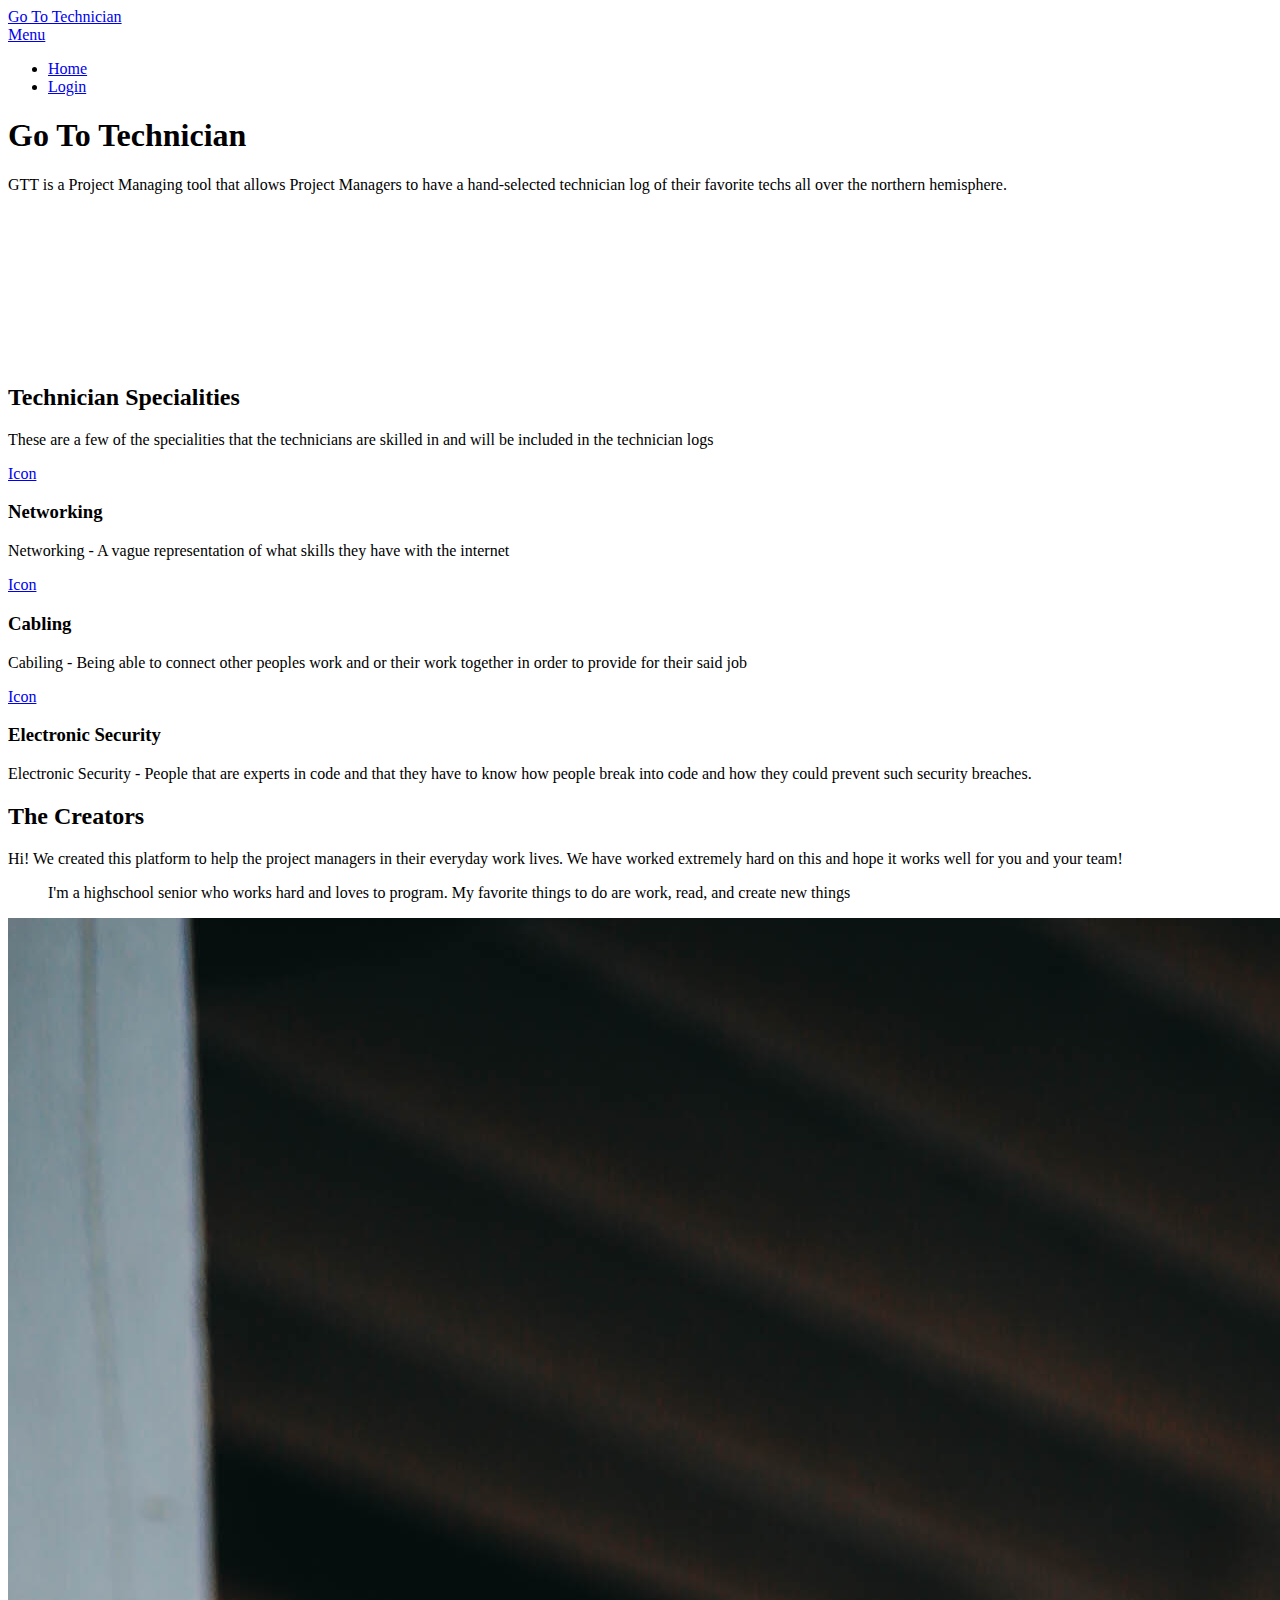
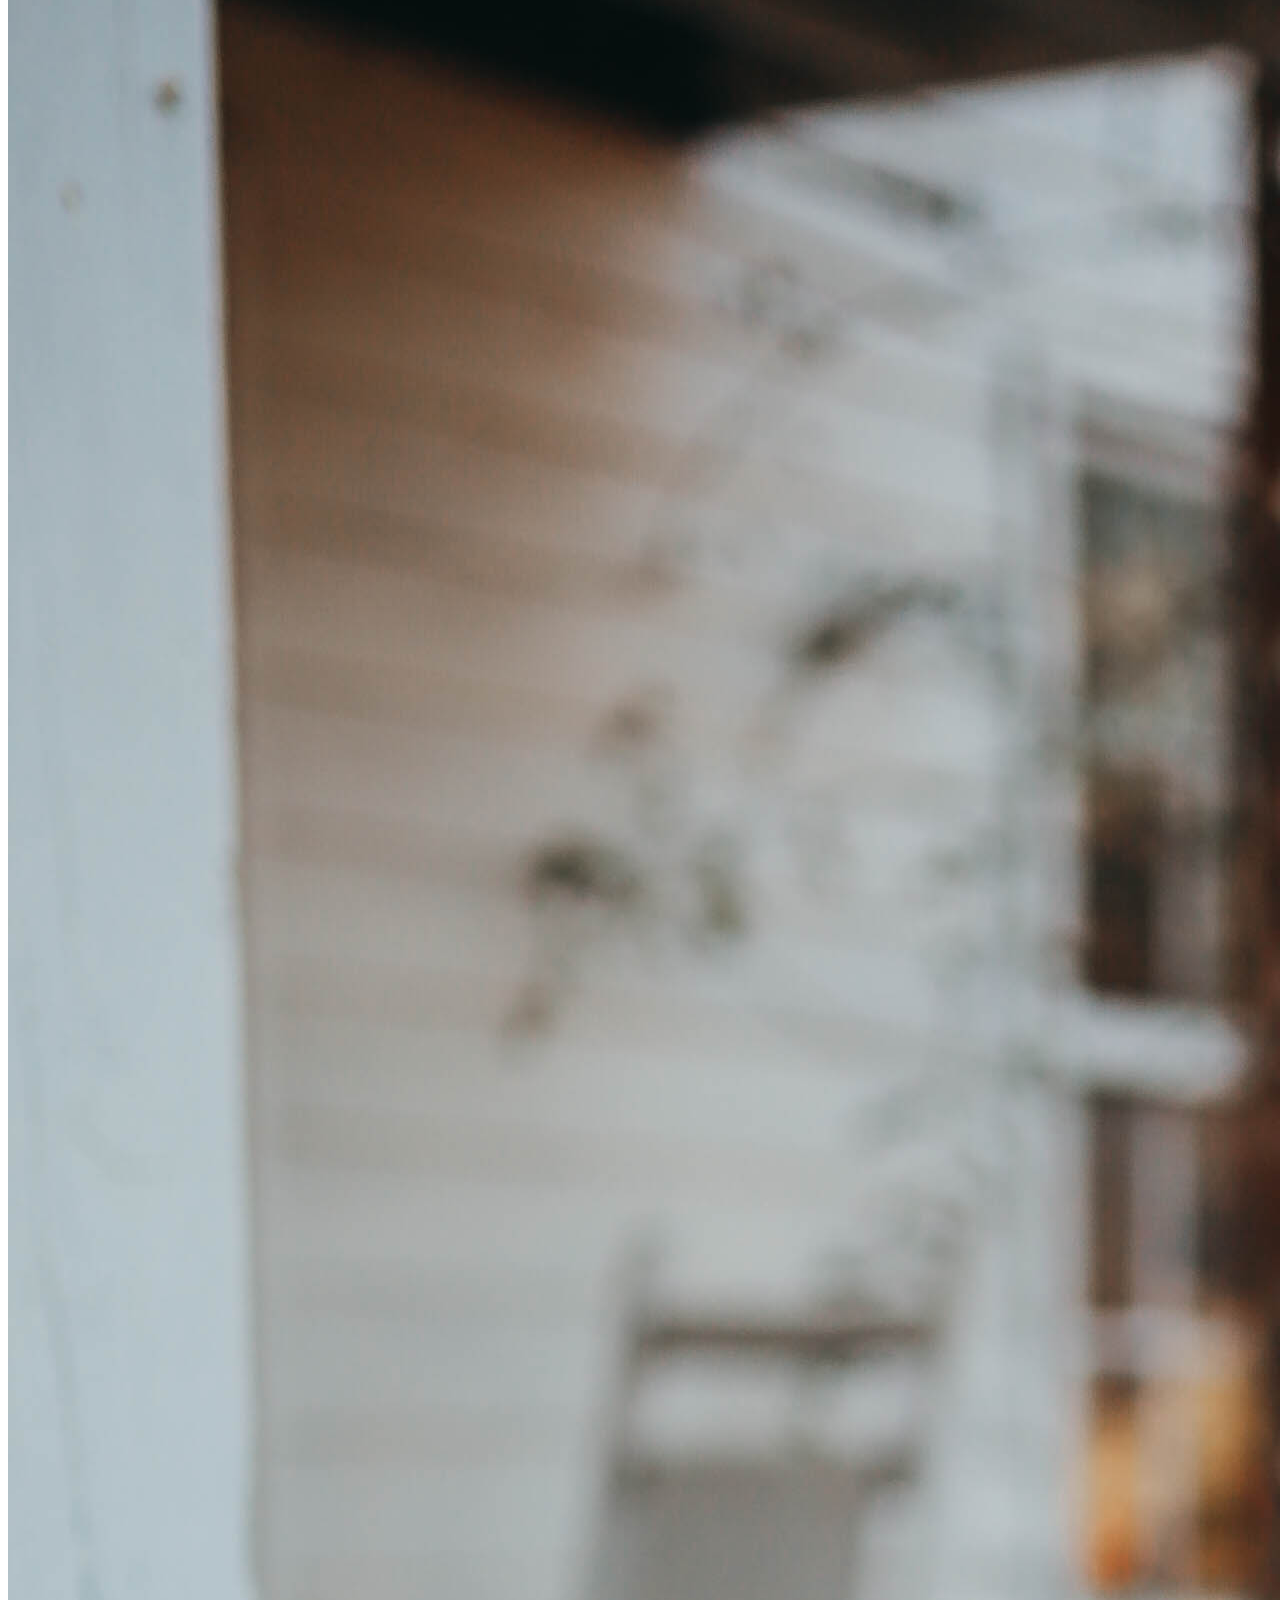
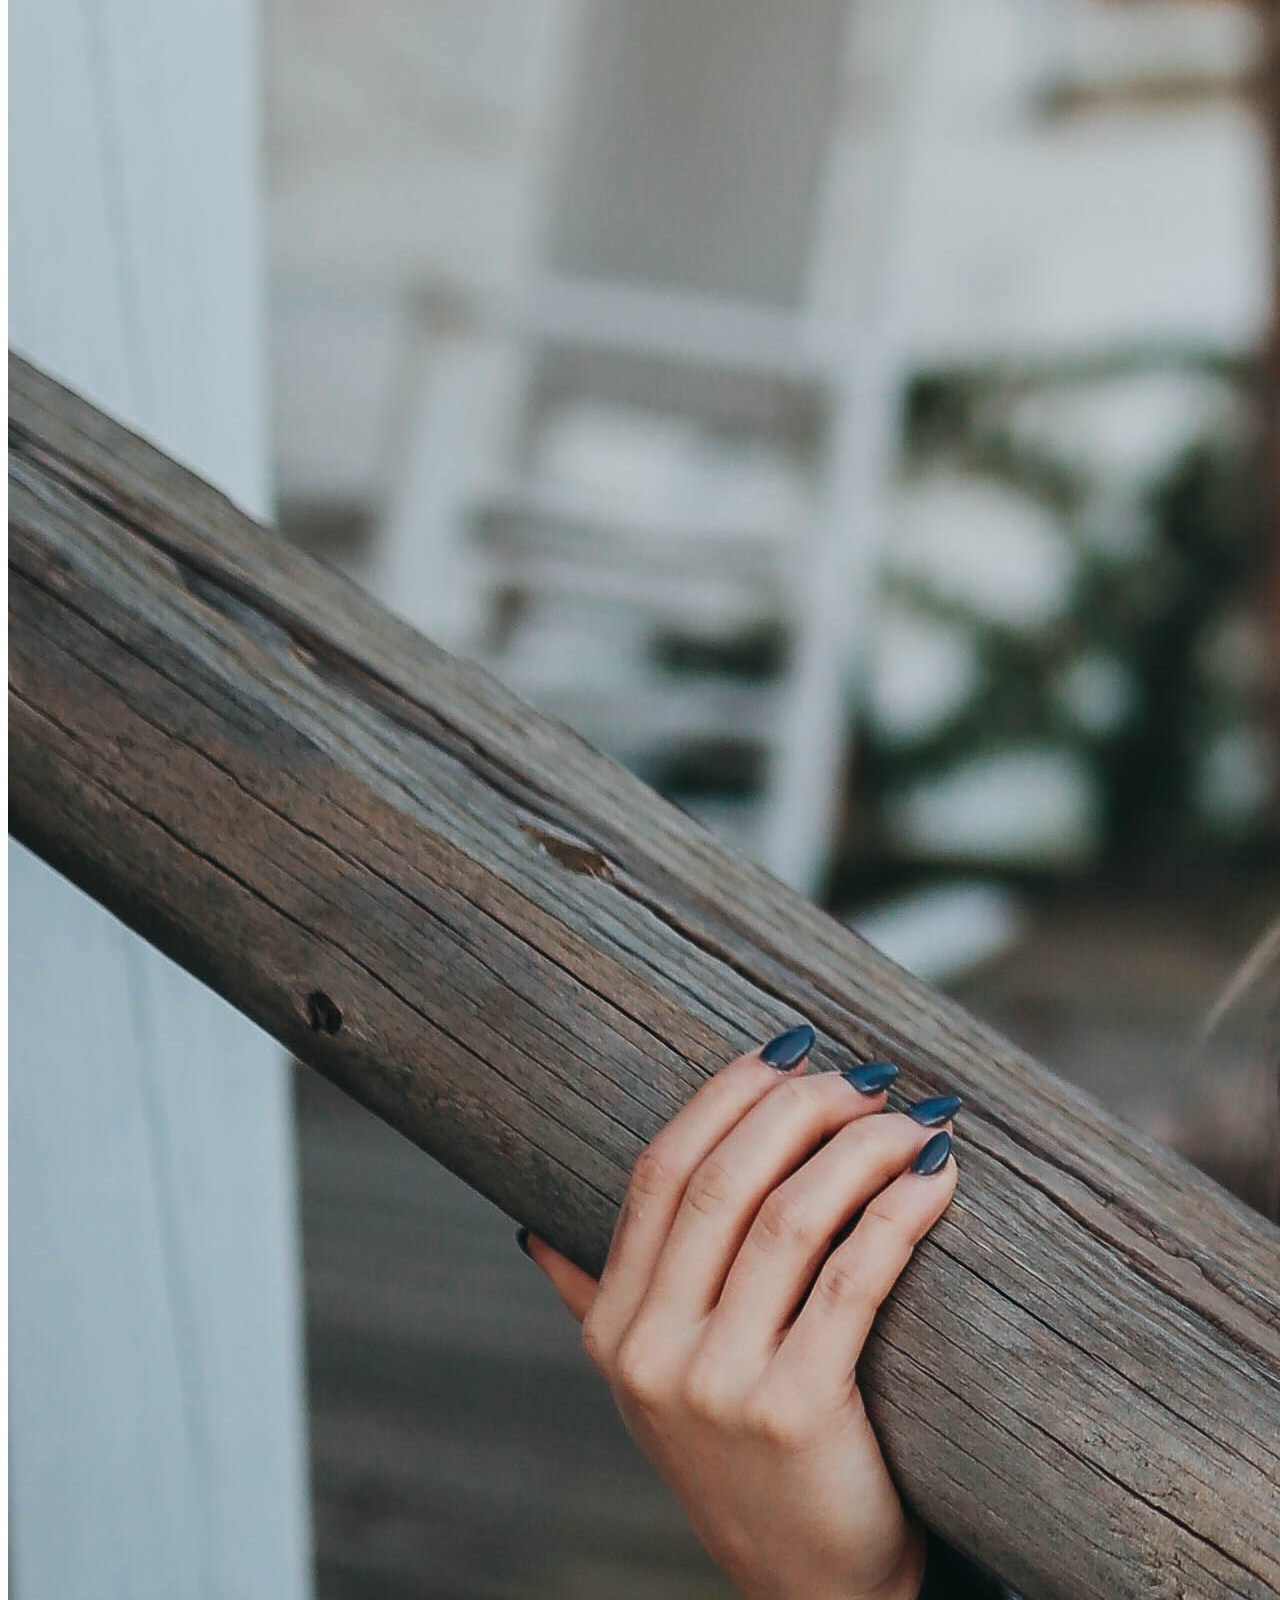
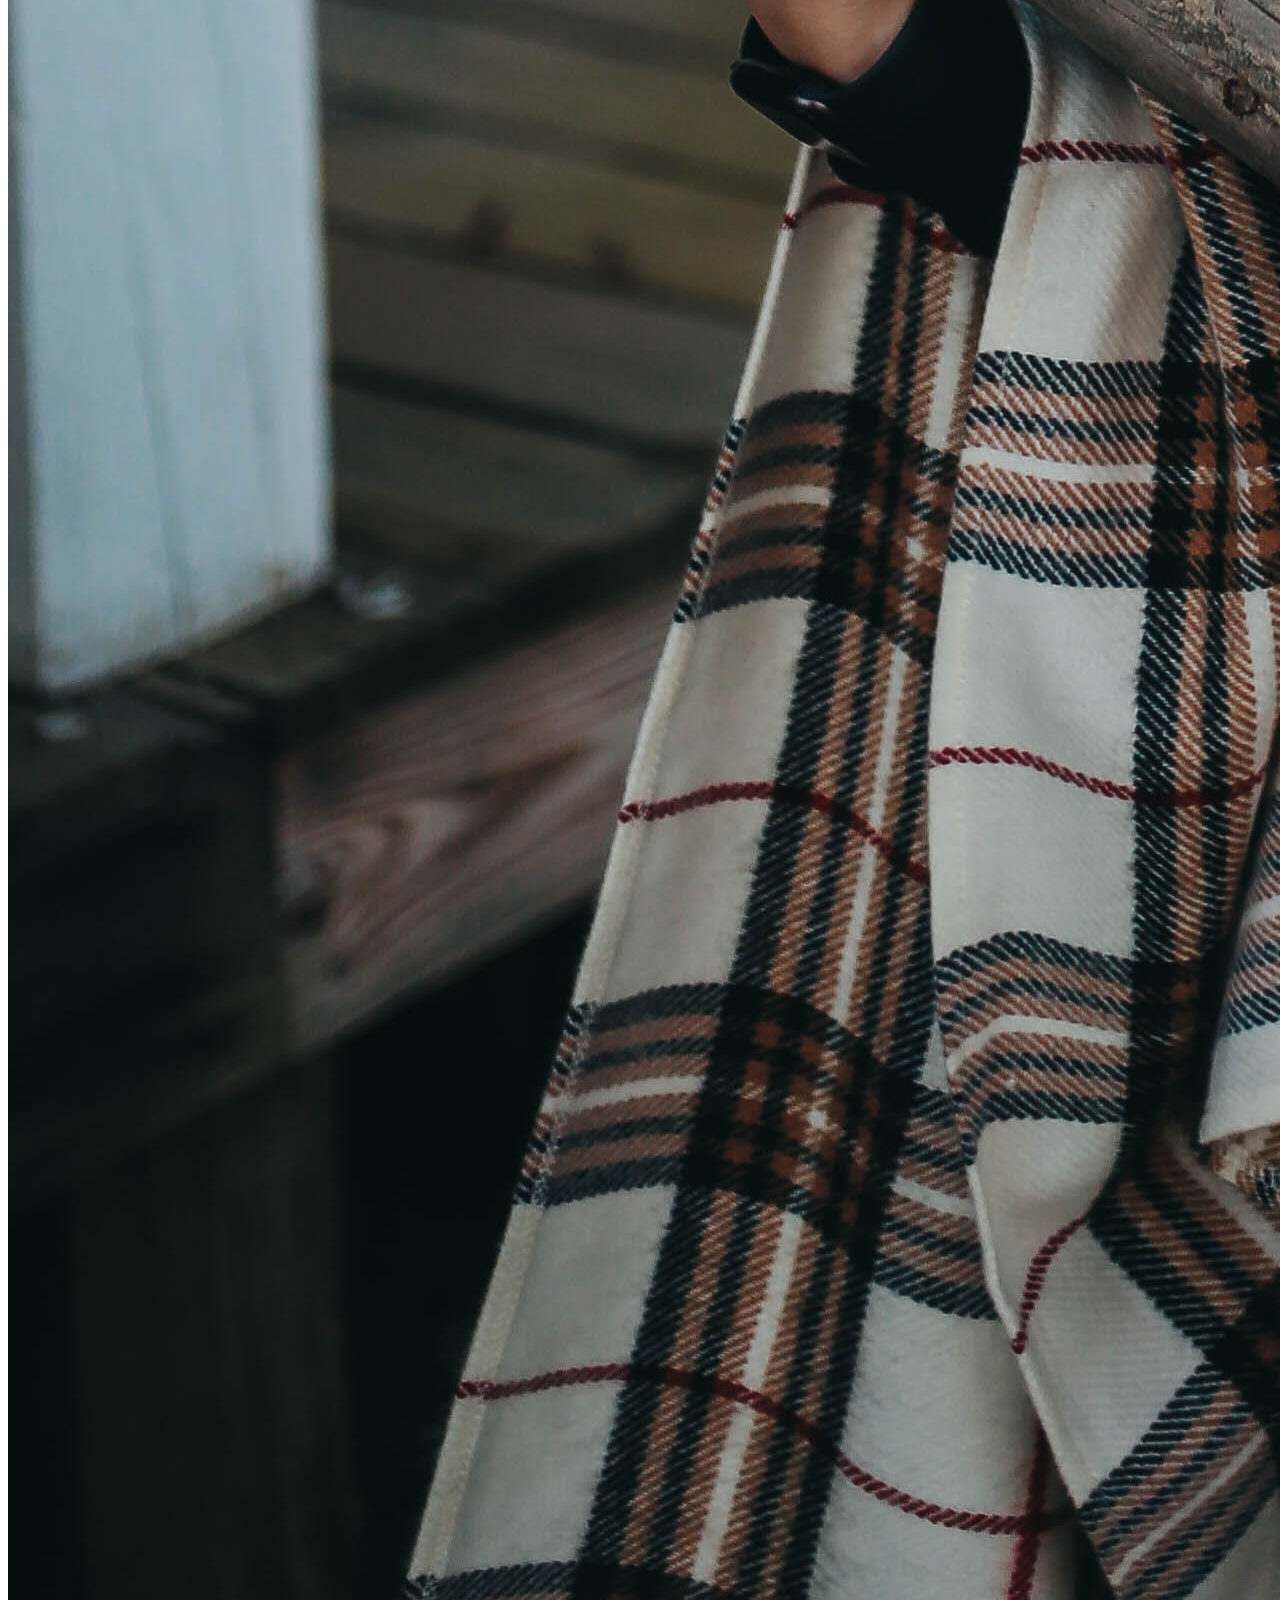
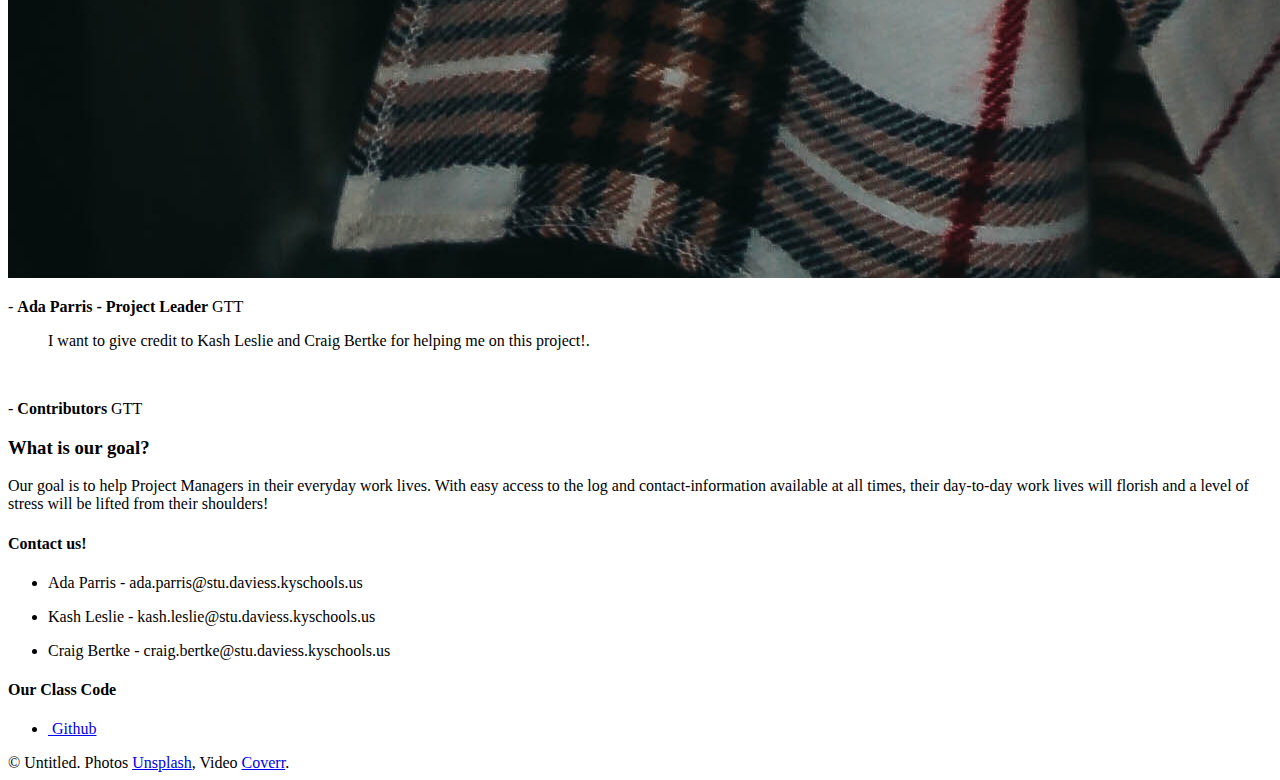
==== index.html @ 5b0a9657 "Update index.html" ====
<!DOCTYPE HTML>

<!--
	Industrious by TEMPLATED
	templated.co @templatedco
	Released for free under the Creative Commons Attribution 3.0 license (templated.co/license)
-->
<html>
	<head>
		<title>Go To Technician</title>
		<meta charset="utf-8" />
		<meta name="viewport" content="width=device-width, initial-scale=1, user-scalable=no" />
		<meta name="description" content="" />
		<meta name="keywords" content="" />
		<link rel="stylesheet" href="assets/css/main.css" />
	</head>
	<body class="is-preload">

		<!-- Header -->
			<header id="header">
				<a class="logo" href="index.html">Go To Technician</a>
				<nav>
					<a href="#menu">Menu</a>
				</nav>
			</header>

		<!-- Nav -->
			<nav id="menu">
				<ul class="links">
					<li><a href="index.html">Home</a></li>
					<li><a href="techlog.html">Login</a></li>
				</ul>
			</nav>
		
		
		<!-- Banner -->
			<section id="banner">
				<div class="inner">
					<h1>Go To Technician</h1>
					<p>GTT is a Project Managing tool that allows Project Managers to have a hand-selected technician log of their favorite techs all over the northern hemisphere.</p>
				</div>
				<video autoplay loop muted playsinline src="images/banner.mp4"></video>
			</section>

		<!-- Highlights -->
			<section class="wrapper">
				<div class="inner">
					<header class="special">
						<h2>Technician Specialities</h2>
						<p>These are a few of the specialities that the technicians are skilled in and will be included in the technician logs</p>
					</header>
					<div class="highlights">
						
						<section>
							<div class="content">
								<header>
									<a href="#" class="icon fa-sitemap"><span class="label">Icon</span></a>
									<h3>Networking</h3>
								</header>
								<p>Networking - A vague representation of what skills they have with the internet</p>
							</div>
						</section>
						<section>
							<div class="content">
								<header>
									<a href="#" class="icon fa-linode"><span class="label">Icon</span></a>
									<h3>Cabling</h3>
								</header>
								<p>Cabiling - Being able to connect other peoples work and or their work together in order to provide for their said job</p>
							</div>
						</section>
						<section>
							<div class="content">
								<header>
									<a href="#" class="icon fa-lock"><span class="label">Icon</span></a>
									<h3>Electronic Security</h3>
								</header>
								<p>Electronic Security - People that are experts in code and that they have to know how people break into code and how they could prevent such security breaches.</p>
							</div>
						</section>
					</div>
				</div>
			</section>

		<!-- CTA -->
			<section id="cta" class="wrapper">
				<div class="inner">
					<h2></h2>
					<p></p>
				</div>
			</section>

		<!-- Testimonials -->
			<section class="wrapper">
				<div class="inner">
					<header class="special">
						<h2>The Creators</h2>
						<p>Hi! We created this platform to help the project managers in their everyday work lives. We have worked extremely hard on this and hope it works well for you and your team!</p>
					</header>
					<div class="testimonials">
						<section>
							<div class="content">
								<blockquote>
									<p>I'm a highschool senior who works hard and loves to program. My favorite things to do are work, read, and create new things</p>
								</blockquote>
								<div class="author">
									<div class="image">
										<img src="images/pic01.jpg" alt="" />
									</div>
									<p class="credit">- <strong>Ada Parris - Project Leader</strong> <span>GTT</span></p>
								</div>
							</div>
						</section>
						<section>
							<div class="content">
								<blockquote>
									<p>I want to give credit to Kash Leslie and Craig Bertke for helping me on this project!.</p>
								</blockquote>
								<div class="author">
									<div class="image">
										<img src="images/pic03.jpg" alt="" />
									</div>
									<p class="credit">- <strong>Contributors</strong> <span>GTT</span></p>
								</div>
							</div>
						</section>
				
					</div>
				</div>
			</section>

		<!-- Footer -->
			<footer id="footer">
				<div class="inner">
					<div class="content">
						<section>
							<h3> What is our goal? </h3>
							<p> Our goal is to help Project Managers in their everyday work lives. With easy access to the log and contact-information available at all times, their day-to-day work lives will florish and a level of stress will be lifted from their shoulders! </p>
						</section>
						<section>
							<h4>Contact us!</h4>
							<ul class="alt">
								<li><p>Ada Parris - ada.parris@stu.daviess.kyschools.us</p></li>
								<li><p>Kash Leslie - kash.leslie@stu.daviess.kyschools.us</p></li>
								<li><p>Craig Bertke - craig.bertke@stu.daviess.kyschools.us</p></li>
								
							</ul>
						</section>
						<section>
							<h4>Our Class Code</h4>
							<ul class="plain">
								<li><a href="https://github.com/ApolloHighSchoolKY/gtt"><i class = "icon fa-github">&nbsp;</i>Github</a></li>
							</ul>
						</section>
					</div>
					<div class="copyright">
						&copy; Untitled. Photos <a href="https://unsplash.co">Unsplash</a>, Video <a href="https://coverr.co">Coverr</a>.
					</div>
				</div>
			</footer>

		<!-- Scripts -->
			<script src="assets/js/jquery.min.js"></script>
			<script src="assets/js/browser.min.js"></script>
			<script src="assets/js/breakpoints.min.js"></script>
			<script src="assets/js/util.js"></script>
			<script src="assets/js/main.js"></script> 

	</body>
</html>
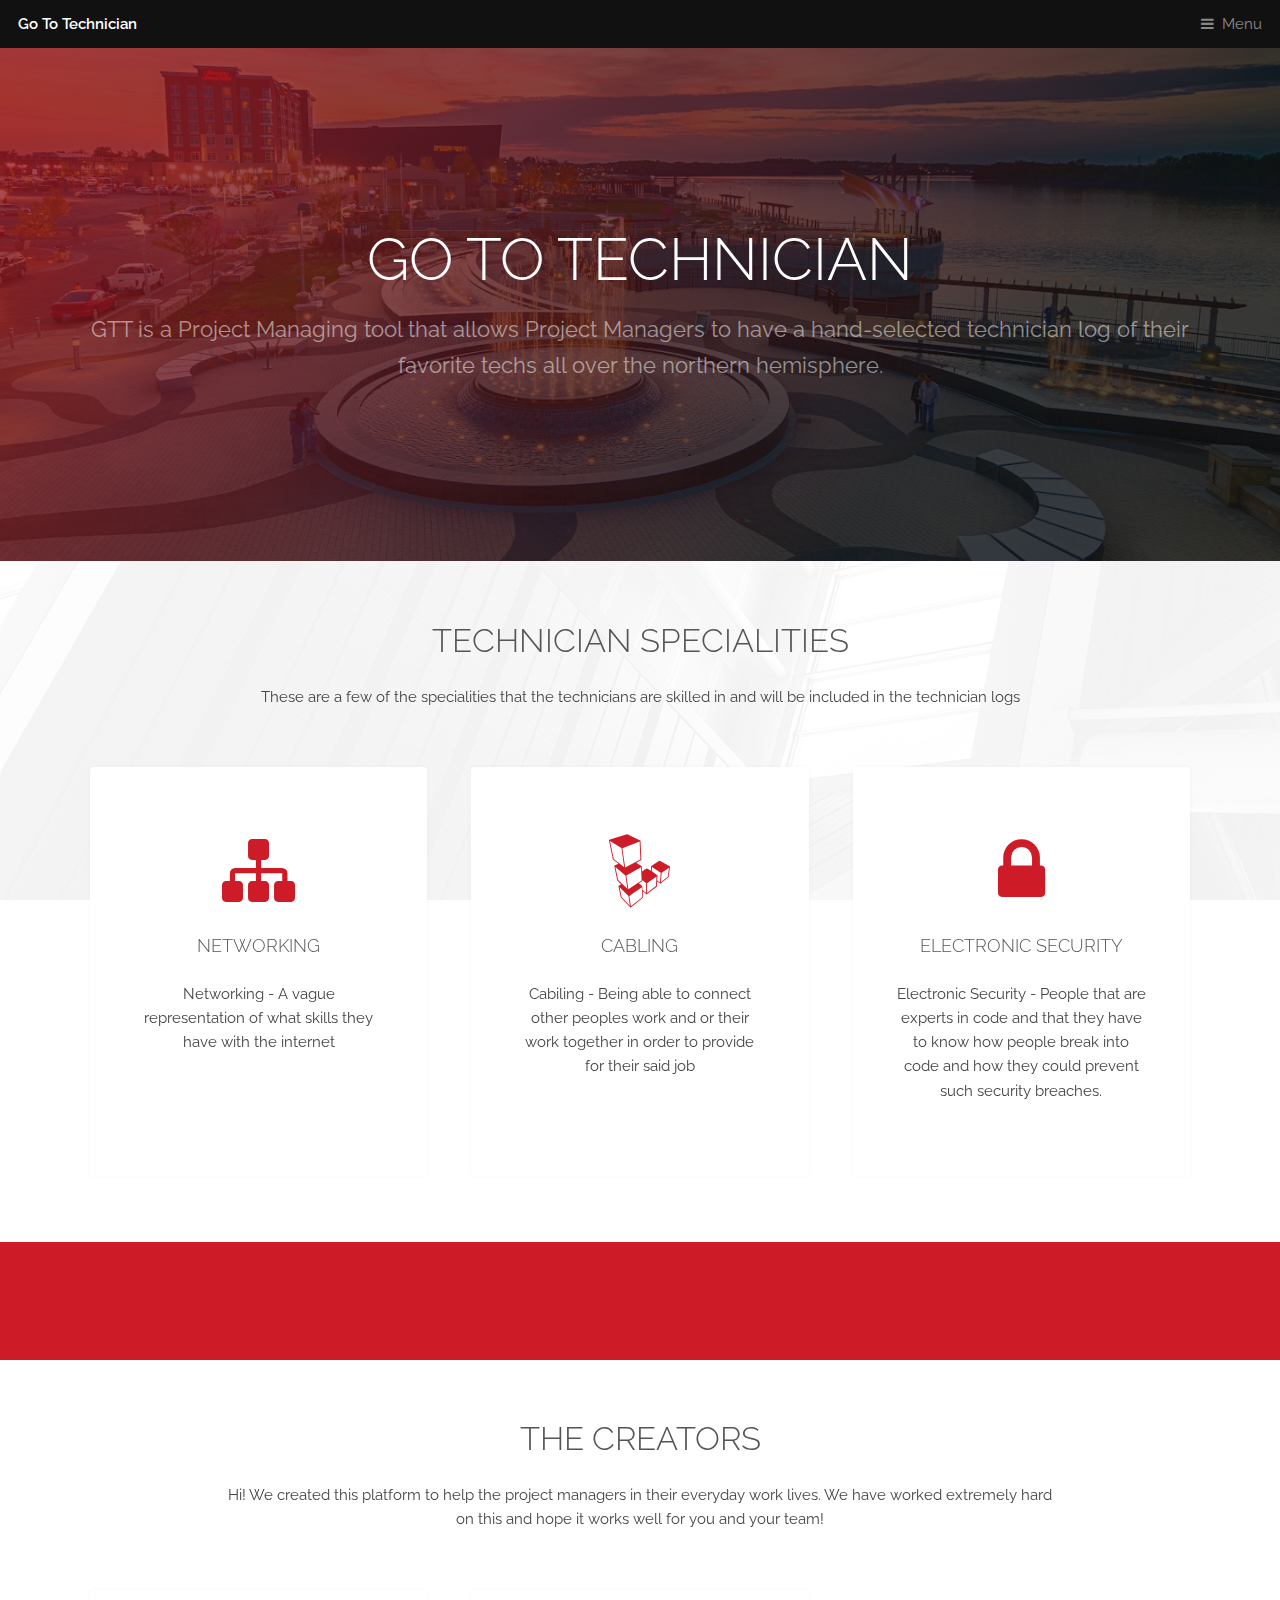
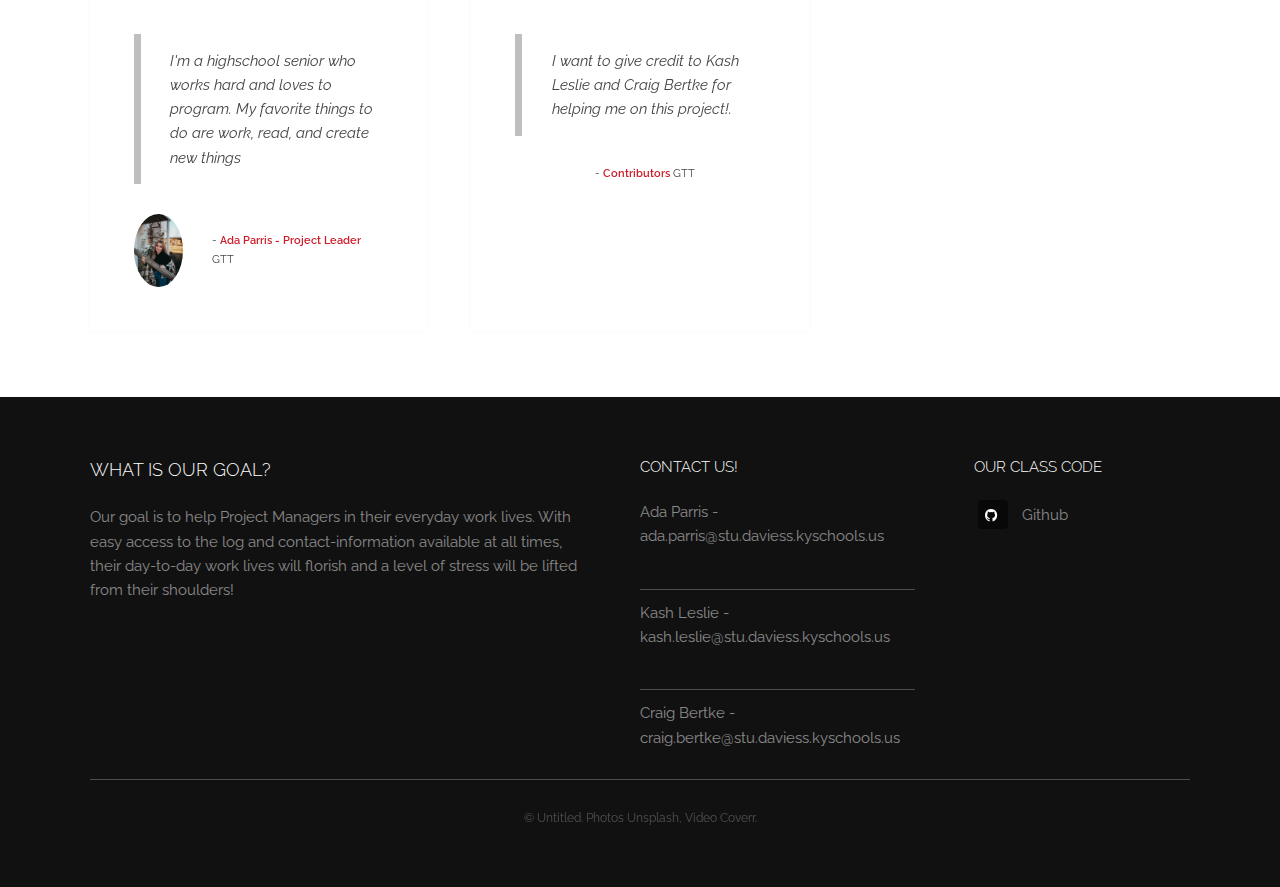
==== commit 136709e0: "Update index.html" ====
--- a/index.html
+++ b/index.html
@@ -28,7 +28,7 @@
 			<nav id="menu">
 				<ul class="links">
 					<li><a href="index.html">Home</a></li>
-					<li><a href="techlog.html">Login</a></li>
+					<li><a href="techlog.html">Technician Log</a></li>
 				</ul>
 			</nav>
 		
--- a/assets/css/main.css
+++ b/assets/css/main.css
@@ -0,0 +1,2822 @@
+@import url(font-awesome.min.css);
+@import url("https://fonts.googleapis.com/css?family=Raleway:200,300,400,500,600");
+/*
+	Industrious by TEMPLATED
+	templated.co @templatedco
+	Released for free under the Creative Commons Attribution 3.0 license (templated.co/license)
+*/
+/* Basic */
+@-ms-viewport {
+  width: device-width; }
+body {
+  -ms-overflow-style: scrollbar; }
+
+@media screen and (max-width: 480px) {
+  html, body {
+    min-width: 320px; } }
+html {
+  box-sizing: border-box; }
+
+*, *:before, *:after {
+  box-sizing: inherit; }
+
+body {
+  background: #ffffff; }
+  body.is-preload *, body.is-preload *:before, body.is-preload *:after {
+    -moz-animation: none !important;
+    -webkit-animation: none !important;
+    -ms-animation: none !important;
+    animation: none !important;
+    -moz-transition: none !important;
+    -webkit-transition: none !important;
+    -ms-transition: none !important;
+    transition: none !important; }
+
+html, body, div, span, applet, object,
+iframe, h1, h2, h3, h4, h5, h6, p, blockquote,
+pre, a, abbr, acronym, address, big, cite,
+code, del, dfn, em, img, ins, kbd, q, s, samp,
+small, strike, strong, sub, sup, tt, var, b,
+u, i, center, dl, dt, dd, ol, ul, li, fieldset,
+form, label, legend, table, caption, tbody,
+tfoot, thead, tr, th, td, article, aside,
+canvas, details, embed, figure, figcaption,
+footer, header, hgroup, menu, nav, output, ruby,
+section, summary, time, mark, audio, video {
+  margin: 0;
+  padding: 0;
+  border: 0;
+  font-size: 100%;
+  font: inherit;
+  vertical-align: baseline; }
+
+article, aside, details, figcaption, figure,
+footer, header, hgroup, menu, nav, section {
+  display: block; }
+
+body {
+  line-height: 1; }
+
+ol, ul {
+  list-style: none; }
+
+blockquote, q {
+  quotes: none; }
+  blockquote:before, blockquote:after, q:before, q:after {
+    content: '';
+    content: none; }
+
+table {
+  border-collapse: collapse;
+  border-spacing: 0; }
+
+body {
+  -webkit-text-size-adjust: none; }
+
+mark {
+  background-color: transparent;
+  color: inherit; }
+
+input::-moz-focus-inner {
+  border: 0;
+  padding: 0; }
+
+input, select, textarea {
+  -moz-appearance: none;
+  -webkit-appearance: none;
+  -ms-appearance: none;
+  appearance: none; }
+
+/* Typography */
+html {
+  font-size: 13pt; }
+  @media screen and (max-width: 1680px) {
+    html {
+      font-size: 11pt; } }
+  @media screen and (max-width: 980px) {
+    html {
+      font-size: 12pt; } }
+  @media screen and (max-width: 480px) {
+    html {
+      font-size: 11pt; } }
+
+body {
+  background-color: #ffffff;
+  color: #444444; }
+
+body, input, select, textarea {
+  font-family: "Raleway", Arial, Helvetica, sans-serif;
+  font-weight: 400;
+  font-size: 1rem;
+  line-height: 1.65; }
+
+a {
+  -moz-transition: color 0.2s ease-in-out;
+  -webkit-transition: color 0.2s ease-in-out;
+  -ms-transition: color 0.2s ease-in-out;
+  transition: color 0.2s ease-in-out;
+  text-decoration: underline; }
+  a:hover {
+    text-decoration: none; }
+
+strong, b {
+  font-weight: 600; }
+
+em, i {
+  font-style: italic; }
+
+p {
+  margin: 0 0 2rem 0; }
+
+header.special {
+  text-align: center;
+  margin-bottom: 4rem; }
+  header.special p {
+    max-width: 75%;
+    margin-left: auto;
+    margin-right: auto; }
+
+h1, h2, h3, h4, h5, h6 {
+  font-weight: 300;
+  line-height: 1.5;
+  text-transform: uppercase;
+  margin: 0 0 1.5rem 0; }
+  h1 a, h2 a, h3 a, h4 a, h5 a, h6 a {
+    color: inherit;
+    text-decoration: none; }
+
+h1 {
+  font-size: 3rem;
+  line-height: 1.2; }
+
+h2 {
+  font-size: 2.25rem;
+  line-height: 1.3; }
+
+h3 {
+  font-size: 1.25rem; }
+
+h4 {
+  font-size: 1rem; }
+
+h5 {
+  font-size: 0.9rem; }
+
+h6 {
+  font-size: 0.7rem; }
+
+@media screen and (max-width: 736px) {
+  h1 {
+    font-size: 2.75rem;
+    line-height: 1.3; }
+
+  h2 {
+    font-size: 1.75rem;
+    line-height: 1.5; }
+
+  h3 {
+    font-size: 1.25rem; } }
+sub {
+  font-size: 0.8rem;
+  position: relative;
+  top: 0.5rem; }
+
+sup {
+  font-size: 0.8rem;
+  position: relative;
+  top: -0.5rem; }
+
+blockquote {
+  border-left: solid 0.5rem;
+  font-style: italic;
+  margin: 0 0 2rem 0;
+  padding: 1rem 0 1rem 2rem; }
+
+code {
+  border-radius: 4px;
+  border: solid 1px;
+  font-family: "Courier New", monospace;
+  font-size: 0.9rem;
+  margin: 0 0.25rem;
+  padding: 0.25rem 0.65rem; }
+
+pre {
+  -webkit-overflow-scrolling: touch;
+  font-family: "Courier New", monospace;
+  font-size: 0.9rem;
+  margin: 0 0 2rem 0; }
+  pre code {
+    display: block;
+    line-height: 1.75;
+    padding: 1rem 1.5rem;
+    overflow-x: auto; }
+
+hr {
+  border: 0;
+  border-bottom: solid 1px;
+  margin: 2rem 0; }
+  hr.major {
+    margin: 4rem 0; }
+
+input, select, textarea {
+  color: #555555; }
+
+a {
+  color: #ce1b28; }
+
+strong, b {
+  color: #555555; }
+
+h1, h2, h3, h4, h5, h6 {
+  color: #555555; }
+
+blockquote {
+  border-left-color: rgba(0, 0, 0, 0.25); }
+
+code {
+  background: rgba(0, 0, 0, 0.075);
+  border-color: rgba(0, 0, 0, 0.25); }
+
+hr {
+  border-bottom-color: rgba(0, 0, 0, 0.25); }
+
+/* Inner */
+.inner {
+  margin: 0 auto;
+  width: 75rem;
+  max-width: calc(100% - 6rem); }
+  @media screen and (max-width: 480px) {
+    .inner {
+      max-width: calc(100% - 3rem); } }
+
+/* Button */
+input[type="submit"],
+input[type="reset"],
+input[type="button"],
+button,
+.button {
+  -moz-appearance: none;
+  -webkit-appearance: none;
+  -ms-appearance: none;
+  appearance: none;
+  -moz-transition: background-color 0.2s ease-in-out, box-shadow 0.2s ease-in-out, color 0.2s ease-in-out;
+  -webkit-transition: background-color 0.2s ease-in-out, box-shadow 0.2s ease-in-out, color 0.2s ease-in-out;
+  -ms-transition: background-color 0.2s ease-in-out, box-shadow 0.2s ease-in-out, color 0.2s ease-in-out;
+  transition: background-color 0.2s ease-in-out, box-shadow 0.2s ease-in-out, color 0.2s ease-in-out;
+  border: 0;
+  border-radius: 4px;
+  cursor: pointer;
+  display: inline-block;
+  font-weight: 600;
+  height: 3.25rem;
+  line-height: 3.25rem;
+  padding: 0 1.75rem;
+  text-align: center;
+  text-decoration: none;
+  white-space: nowrap; }
+  input[type="submit"].small,
+  input[type="reset"].small,
+  input[type="button"].small,
+  button.small,
+  .button.small {
+    font-size: 0.8rem;
+    height: 2.4375rem;
+    line-height: 2.4375rem;
+    padding: 0 1.25rem; }
+  input[type="submit"].large,
+  input[type="reset"].large,
+  input[type="button"].large,
+  button.large,
+  .button.large {
+    font-size: 1.35rem;
+    height: 4.0625rem;
+    line-height: 4.0625rem;
+    padding: 0 2rem; }
+  input[type="submit"].wide,
+  input[type="reset"].wide,
+  input[type="button"].wide,
+  button.wide,
+  .button.wide {
+    min-width: 13rem; }
+  input[type="submit"].icon:before,
+  input[type="reset"].icon:before,
+  input[type="button"].icon:before,
+  button.icon:before,
+  .button.icon:before {
+    margin-right: 0.5rem; }
+  input[type="submit"].fit,
+  input[type="reset"].fit,
+  input[type="button"].fit,
+  button.fit,
+  .button.fit {
+    width: 100%; }
+  input[type="submit"].disabled, input[type="submit"]:disabled,
+  input[type="reset"].disabled,
+  input[type="reset"]:disabled,
+  input[type="button"].disabled,
+  input[type="button"]:disabled,
+  button.disabled,
+  button:disabled,
+  .button.disabled,
+  .button:disabled {
+    pointer-events: none;
+    opacity: 0.25; }
+
+input[type="submit"],
+input[type="reset"],
+input[type="button"],
+button,
+.button {
+  background-color: transparent;
+  box-shadow: inset 0 0 0 1px #555555;
+  color: #555555 !important; }
+  input[type="submit"]:hover,
+  input[type="reset"]:hover,
+  input[type="button"]:hover,
+  button:hover,
+  .button:hover {
+    box-shadow: inset 0 0 0 1px #ce1b28;
+    color: #ce1b28 !important; }
+    input[type="submit"]:hover:active,
+    input[type="reset"]:hover:active,
+    input[type="button"]:hover:active,
+    button:hover:active,
+    .button:hover:active {
+      background-color: rgba(206, 27, 40, 0.25); }
+  input[type="submit"].primary,
+  input[type="reset"].primary,
+  input[type="button"].primary,
+  button.primary,
+  .button.primary {
+    box-shadow: none;
+    background-color: #ce1b28;
+    color: #ffffff !important; }
+    input[type="submit"].primary:hover,
+    input[type="reset"].primary:hover,
+    input[type="button"].primary:hover,
+    button.primary:hover,
+    .button.primary:hover {
+      background-color: #e2212f;
+      box-shadow: none; }
+      input[type="submit"].primary:hover:active,
+      input[type="reset"].primary:hover:active,
+      input[type="button"].primary:hover:active,
+      button.primary:hover:active,
+      .button.primary:hover:active {
+        background-color: #b71824; }
+
+/* Form */
+form {
+  margin: 0 0 2rem 0; }
+
+input[type="text"],
+input[type="password"],
+input[type="email"],
+input[type="tel"],
+input[type="search"],
+input[type="url"],
+select,
+textarea {
+  -moz-appearance: none;
+  -webkit-appearance: none;
+  -ms-appearance: none;
+  appearance: none;
+  border-radius: 4px;
+  border: none;
+  border: solid 1px;
+  color: inherit;
+  display: block;
+  outline: 0;
+  padding: 0 1rem;
+  text-decoration: none;
+  width: 100%; }
+  input[type="text"]:invalid,
+  input[type="password"]:invalid,
+  input[type="email"]:invalid,
+  input[type="tel"]:invalid,
+  input[type="search"]:invalid,
+  input[type="url"]:invalid,
+  select:invalid,
+  textarea:invalid {
+    box-shadow: none; }
+
+label {
+  display: block;
+  font-size: 1rem;
+  font-weight: 600;
+  margin: 0 0 1rem 0; }
+
+input[type="text"],
+input[type="password"],
+input[type="email"],
+input[type="tel"],
+input[type="search"],
+input[type="url"] {
+  height: 3.25rem; }
+
+select {
+  background-size: 1.25rem;
+  background-repeat: no-repeat;
+  background-position: calc(100% - 1rem) center;
+  height: 3.25rem;
+  padding-right: 3.25rem;
+  text-overflow: ellipsis; }
+  select:focus::-ms-value {
+    background-color: transparent; }
+  select::-ms-expand {
+    display: none; }
+
+textarea {
+  padding: 0.75rem 1rem; }
+
+input[type="checkbox"],
+input[type="radio"] {
+  -moz-appearance: none;
+  -webkit-appearance: none;
+  -ms-appearance: none;
+  appearance: none;
+  display: block;
+  float: left;
+  margin-right: -2rem;
+  opacity: 0;
+  width: 1rem;
+  z-index: -1; }
+  input[type="checkbox"] + label,
+  input[type="radio"] + label {
+    text-decoration: none;
+    cursor: pointer;
+    display: inline-block;
+    font-size: 1rem;
+    font-weight: 400;
+    padding-left: 2.825rem;
+    padding-right: 0.875rem;
+    position: relative; }
+    input[type="checkbox"] + label:before,
+    input[type="radio"] + label:before {
+      -moz-osx-font-smoothing: grayscale;
+      -webkit-font-smoothing: antialiased;
+      font-family: FontAwesome;
+      font-style: normal;
+      font-weight: normal;
+      text-transform: none !important; }
+    input[type="checkbox"] + label:before,
+    input[type="radio"] + label:before {
+      border-radius: 4px;
+      border: solid 1px;
+      content: '';
+      display: inline-block;
+      height: 1.95rem;
+      left: 0;
+      line-height: 1.86875rem;
+      position: absolute;
+      text-align: center;
+      top: -0.1625rem;
+      width: 1.95rem; }
+  input[type="checkbox"]:checked + label:before,
+  input[type="radio"]:checked + label:before {
+    content: '\f00c'; }
+
+input[type="checkbox"] + label:before {
+  border-radius: 4px; }
+
+input[type="radio"] + label:before {
+  border-radius: 100%; }
+
+::-webkit-input-placeholder {
+  opacity: 1.0; }
+
+:-moz-placeholder {
+  opacity: 1.0; }
+
+::-moz-placeholder {
+  opacity: 1.0; }
+
+:-ms-input-placeholder {
+  opacity: 1.0; }
+
+label {
+  color: #555555; }
+
+input[type="text"],
+input[type="password"],
+input[type="email"],
+input[type="tel"],
+input[type="search"],
+input[type="url"],
+select,
+textarea {
+  background-color: rgba(0, 0, 0, 0.075);
+  border-color: rgba(0, 0, 0, 0.25); }
+  input[type="text"]:focus,
+  input[type="password"]:focus,
+  input[type="email"]:focus,
+  input[type="tel"]:focus,
+  input[type="search"]:focus,
+  input[type="url"]:focus,
+  select:focus,
+  textarea:focus {
+    border-color: #ce1b28;
+    box-shadow: 0 0 0 1px #ce1b28; }
+
+select {
+  background-image: url("data:image/svg+xml;charset=utf8,%3Csvg xmlns='http://www.w3.org/2000/svg' width='40' height='40' preserveAspectRatio='none' viewBox='0 0 40 40'%3E%3Cpath d='M9.4,12.3l10.4,10.4l10.4-10.4c0.2-0.2,0.5-0.4,0.9-0.4c0.3,0,0.6,0.1,0.9,0.4l3.3,3.3c0.2,0.2,0.4,0.5,0.4,0.9 c0,0.4-0.1,0.6-0.4,0.9L20.7,31.9c-0.2,0.2-0.5,0.4-0.9,0.4c-0.3,0-0.6-0.1-0.9-0.4L4.3,17.3c-0.2-0.2-0.4-0.5-0.4-0.9 c0-0.4,0.1-0.6,0.4-0.9l3.3-3.3c0.2-0.2,0.5-0.4,0.9-0.4S9.1,12.1,9.4,12.3z' fill='rgba(0, 0, 0, 0.25)' /%3E%3C/svg%3E"); }
+  select option {
+    color: #444444;
+    background-color: #ffffff; }
+
+input[type="checkbox"] + label,
+input[type="radio"] + label {
+  color: #444444; }
+  input[type="checkbox"] + label:before,
+  input[type="radio"] + label:before {
+    background: rgba(0, 0, 0, 0.075);
+    border-color: rgba(0, 0, 0, 0.25); }
+input[type="checkbox"]:checked + label:before,
+input[type="radio"]:checked + label:before {
+  background-color: #ce1b28;
+  border-color: #ce1b28;
+  color: #ffffff; }
+input[type="checkbox"]:focus + label:before,
+input[type="radio"]:focus + label:before {
+  border-color: #ce1b28;
+  box-shadow: 0 0 0 1px #ce1b28; }
+
+::-webkit-input-placeholder {
+  color: #bbbbbb !important; }
+
+:-moz-placeholder {
+  color: #bbbbbb !important; }
+
+::-moz-placeholder {
+  color: #bbbbbb !important; }
+
+:-ms-input-placeholder {
+  color: #bbbbbb !important; }
+
+/* List */
+ol {
+  list-style: decimal;
+  margin: 0 0 2rem 0;
+  padding-left: 1.25rem; }
+  ol li {
+    padding-left: 0.25rem; }
+
+ul {
+  list-style: disc;
+  margin: 0 0 2rem 0;
+  padding-left: 1rem; }
+  ul li {
+    padding-left: 0.325rem; }
+  ul.plain {
+    list-style: none;
+    padding-left: 0; }
+    ul.plain li {
+      margin-bottom: 1rem; }
+      ul.plain li .icon {
+        border-radius: 4px;
+        color: #ffffff;
+        display: inline-block;
+        margin-right: 1rem;
+        text-align: center;
+        width: 2rem;
+        height: 2rem;
+        line-height: 2rem;
+        background: rgba(0, 0, 0, 0.5); }
+  ul.alt {
+    list-style: none;
+    padding-left: 0; }
+    ul.alt li {
+      border-top: solid 1px;
+      padding: 0.75rem 0; }
+      ul.alt li:first-child {
+        border-top: 0;
+        padding-top: 0; }
+      ul.alt li:last-child {
+        padding-bottom: 0; }
+
+dl {
+  margin: 0 0 2rem 0; }
+  dl dt {
+    display: block;
+    font-weight: 600;
+    margin: 0 0 1rem 0; }
+  dl dd {
+    margin-left: 1.5rem; }
+
+ul.alt li {
+  border-top-color: rgba(0, 0, 0, 0.25); }
+
+/* Table */
+.table-wrapper {
+  -webkit-overflow-scrolling: touch;
+  overflow-x: auto; }
+
+table {
+  margin: 0 0 2rem 0;
+  width: 100%; }
+  table tbody tr {
+    border: solid 1px;
+    border-left: 0;
+    border-right: 0; }
+  table td {
+    padding: 0.75rem 0.75rem; }
+  table th {
+    font-size: 0.9rem;
+    font-weight: 600;
+    padding: 0 0.75rem 0.75rem 0.75rem;
+    text-align: left; }
+  table thead {
+    border-bottom: solid 2px; }
+  table tfoot {
+    border-top: solid 2px; }
+  table.alt {
+    border-collapse: separate; }
+    table.alt tbody tr td {
+      border: solid 1px;
+      border-left-width: 0;
+      border-top-width: 0; }
+      table.alt tbody tr td:first-child {
+        border-left-width: 1px; }
+    table.alt tbody tr:first-child td {
+      border-top-width: 1px; }
+    table.alt thead {
+      border-bottom: 0; }
+    table.alt tfoot {
+      border-top: 0; }
+
+table tbody tr {
+  border-color: rgba(0, 0, 0, 0.25); }
+  table tbody tr:nth-child(2n + 1) {
+    background-color: rgba(0, 0, 0, 0.075); }
+table th {
+  color: #555555; }
+table thead {
+  border-bottom-color: rgba(0, 0, 0, 0.25); }
+table tfoot {
+  border-top-color: rgba(0, 0, 0, 0.25); }
+table.alt tbody tr td {
+  border-color: rgba(0, 0, 0, 0.25); }
+
+/* Highlights */
+.highlights {
+  width: 100%;
+  margin: 2.5rem 0;
+  display: -moz-flex;
+  display: -webkit-flex;
+  display: -ms-flex;
+  display: flex;
+  -moz-flex-wrap: wrap;
+  -webkit-flex-wrap: wrap;
+  -ms-flex-wrap: wrap;
+  flex-wrap: wrap;
+  -moz-align-items: -moz-stretch;
+  -webkit-align-items: -webkit-stretch;
+  -ms-align-items: -ms-stretch;
+  align-items: stretch; }
+  .highlights > * {
+    -moz-flex-shrink: 1;
+    -webkit-flex-shrink: 1;
+    -ms-flex-shrink: 1;
+    flex-shrink: 1;
+    -moz-flex-grow: 0;
+    -webkit-flex-grow: 0;
+    -ms-flex-grow: 0;
+    flex-grow: 0; }
+  .highlights > * {
+    width: 33.3333333333%; }
+  .highlights > * {
+    padding: 1.5rem;
+    width: calc(33.3333333333% + 1rem); }
+  .highlights > :nth-child(-n + 3) {
+    padding-top: 0; }
+  .highlights > :nth-last-child(-n + 3) {
+    padding-bottom: 0; }
+  .highlights > :nth-child(3n + 1) {
+    padding-left: 0; }
+  .highlights > :nth-child(3n) {
+    padding-right: 0; }
+  .highlights > :nth-child(3n + 1),
+  .highlights > :nth-child(3n) {
+    width: calc(33.3333333333% + -0.5rem); }
+  .highlights .content {
+    border-radius: 4px;
+    height: 100%;
+    padding: 3rem;
+    text-align: center; }
+    .highlights .content .icon {
+      font-size: 5rem; }
+  .highlights > div > :last-child {
+    margin-bottom: 0; }
+  @media screen and (max-width: 980px) {
+    .highlights > * {
+      width: 50%; }
+    .highlights > * {
+      padding: 1rem;
+      width: calc(33.3333333333% + 0.6666666667rem); }
+    .highlights > :nth-child(-n + 3) {
+      padding-top: 1rem; }
+    .highlights > :nth-last-child(-n + 3) {
+      padding-bottom: 1rem; }
+    .highlights > :nth-child(3n + 1) {
+      padding-left: 1rem; }
+    .highlights > :nth-child(3n) {
+      padding-right: 1rem; }
+    .highlights > :nth-child(3n + 1),
+    .highlights > :nth-child(3n) {
+      padding: 1rem;
+      width: calc(50% + 1rem); }
+    .highlights > * {
+      padding: 1rem;
+      width: calc(50% + 1rem); }
+    .highlights > :nth-child(-n + 2) {
+      padding-top: 0; }
+    .highlights > :nth-last-child(-n + 2) {
+      padding-bottom: 0; }
+    .highlights > :nth-child(2n + 1) {
+      padding-left: 0; }
+    .highlights > :nth-child(2n) {
+      padding-right: 0; }
+    .highlights > :nth-child(2n + 1),
+    .highlights > :nth-child(2n) {
+      width: calc(50% + 0rem); }
+    .highlights .content {
+      padding: 2rem; } }
+  @media screen and (max-width: 736px) {
+    .highlights > * {
+      width: 100%; }
+    .highlights > * {
+      padding: 1rem;
+      width: calc(33.3333333333% + 0.6666666667rem); }
+    .highlights > :nth-child(-n + 3) {
+      padding-top: 1rem; }
+    .highlights > :nth-last-child(-n + 3) {
+      padding-bottom: 1rem; }
+    .highlights > :nth-child(3n + 1) {
+      padding-left: 1rem; }
+    .highlights > :nth-child(3n) {
+      padding-right: 1rem; }
+    .highlights > :nth-child(3n + 1),
+    .highlights > :nth-child(3n) {
+      padding: 1rem;
+      width: calc(100% + 2rem); }
+    .highlights > * {
+      padding: 1rem;
+      width: calc(50% + 1rem); }
+    .highlights > :nth-child(-n + 2) {
+      padding-top: 1rem; }
+    .highlights > :nth-last-child(-n + 2) {
+      padding-bottom: 1rem; }
+    .highlights > :nth-child(2n + 1) {
+      padding-left: 1rem; }
+    .highlights > :nth-child(2n) {
+      padding-right: 1rem; }
+    .highlights > :nth-child(2n + 1),
+    .highlights > :nth-child(2n) {
+      padding: 1rem;
+      width: calc(100% + 2rem); }
+    .highlights > * {
+      padding: 1rem;
+      width: calc(100% + 2rem); }
+    .highlights > :nth-child(-n + 1) {
+      padding-top: 0; }
+    .highlights > :nth-last-child(-n + 1) {
+      padding-bottom: 0; }
+    .highlights > :nth-child(1n + 1) {
+      padding-left: 0; }
+    .highlights > :nth-child(1n) {
+      padding-right: 0; }
+    .highlights > :nth-child(1n + 1),
+    .highlights > :nth-child(1n) {
+      width: calc(100% + 1rem); } }
+
+.highlights .content {
+  background: #ffffff;
+  box-shadow: 0px 0px 4px 1px rgba(0, 0, 0, 0.025); }
+
+/* Testimonials */
+.testimonials {
+  margin: 2.5rem 0;
+  width: 100%;
+  display: -moz-flex;
+  display: -webkit-flex;
+  display: -ms-flex;
+  display: flex;
+  -moz-flex-wrap: wrap;
+  -webkit-flex-wrap: wrap;
+  -ms-flex-wrap: wrap;
+  flex-wrap: wrap;
+  -moz-align-items: -moz-stretch;
+  -webkit-align-items: -webkit-stretch;
+  -ms-align-items: -ms-stretch;
+  align-items: stretch; }
+  .testimonials > * {
+    -moz-flex-shrink: 1;
+    -webkit-flex-shrink: 1;
+    -ms-flex-shrink: 1;
+    flex-shrink: 1;
+    -moz-flex-grow: 0;
+    -webkit-flex-grow: 0;
+    -ms-flex-grow: 0;
+    flex-grow: 0; }
+  .testimonials > * {
+    width: 33.3333333333%; }
+  .testimonials > * {
+    padding: 1.5rem;
+    width: calc(33.3333333333% + 1rem); }
+  .testimonials > :nth-child(-n + 3) {
+    padding-top: 0; }
+  .testimonials > :nth-last-child(-n + 3) {
+    padding-bottom: 0; }
+  .testimonials > :nth-child(3n + 1) {
+    padding-left: 0; }
+  .testimonials > :nth-child(3n) {
+    padding-right: 0; }
+  .testimonials > :nth-child(3n + 1),
+  .testimonials > :nth-child(3n) {
+    width: calc(33.3333333333% + -0.5rem); }
+  .testimonials .content {
+    border-radius: 4px;
+    height: 100%;
+    padding: 3rem; }
+    .testimonials .content .author {
+      display: -moz-flex;
+      display: -webkit-flex;
+      display: -ms-flex;
+      display: flex;
+      -moz-align-items: center;
+      -webkit-align-items: center;
+      -ms-align-items: center;
+      align-items: center; }
+      .testimonials .content .author blockquote {
+        margin: 0; }
+      .testimonials .content .author .image {
+        margin-right: 2rem;
+        width: 20%; }
+        .testimonials .content .author .image img {
+          border-radius: 100%;
+          max-width: 100%; }
+    .testimonials .content .credit {
+      font-size: 0.75rem; }
+    .testimonials .content p:last-child {
+      margin: 0; }
+  .testimonials > div > :last-child {
+    margin-bottom: 0; }
+  @media screen and (max-width: 980px) {
+    .testimonials > * {
+      width: 50%; }
+    .testimonials > * {
+      padding: 1rem;
+      width: calc(33.3333333333% + 0.6666666667rem); }
+    .testimonials > :nth-child(-n + 3) {
+      padding-top: 1rem; }
+    .testimonials > :nth-last-child(-n + 3) {
+      padding-bottom: 1rem; }
+    .testimonials > :nth-child(3n + 1) {
+      padding-left: 1rem; }
+    .testimonials > :nth-child(3n) {
+      padding-right: 1rem; }
+    .testimonials > :nth-child(3n + 1),
+    .testimonials > :nth-child(3n) {
+      padding: 1rem;
+      width: calc(50% + 1rem); }
+    .testimonials > * {
+      padding: 1rem;
+      width: calc(50% + 1rem); }
+    .testimonials > :nth-child(-n + 2) {
+      padding-top: 0; }
+    .testimonials > :nth-last-child(-n + 2) {
+      padding-bottom: 0; }
+    .testimonials > :nth-child(2n + 1) {
+      padding-left: 0; }
+    .testimonials > :nth-child(2n) {
+      padding-right: 0; }
+    .testimonials > :nth-child(2n + 1),
+    .testimonials > :nth-child(2n) {
+      width: calc(50% + 0rem); }
+    .testimonials .content {
+      padding: 2rem; } }
+  @media screen and (max-width: 736px) {
+    .testimonials > * {
+      width: 100%; }
+    .testimonials > * {
+      padding: 1rem;
+      width: calc(33.3333333333% + 0.6666666667rem); }
+    .testimonials > :nth-child(-n + 3) {
+      padding-top: 1rem; }
+    .testimonials > :nth-last-child(-n + 3) {
+      padding-bottom: 1rem; }
+    .testimonials > :nth-child(3n + 1) {
+      padding-left: 1rem; }
+    .testimonials > :nth-child(3n) {
+      padding-right: 1rem; }
+    .testimonials > :nth-child(3n + 1),
+    .testimonials > :nth-child(3n) {
+      padding: 1rem;
+      width: calc(100% + 2rem); }
+    .testimonials > * {
+      padding: 1rem;
+      width: calc(50% + 1rem); }
+    .testimonials > :nth-child(-n + 2) {
+      padding-top: 1rem; }
+    .testimonials > :nth-last-child(-n + 2) {
+      padding-bottom: 1rem; }
+    .testimonials > :nth-child(2n + 1) {
+      padding-left: 1rem; }
+    .testimonials > :nth-child(2n) {
+      padding-right: 1rem; }
+    .testimonials > :nth-child(2n + 1),
+    .testimonials > :nth-child(2n) {
+      padding: 1rem;
+      width: calc(100% + 2rem); }
+    .testimonials > * {
+      padding: 1rem;
+      width: calc(100% + 2rem); }
+    .testimonials > :nth-child(-n + 1) {
+      padding-top: 0; }
+    .testimonials > :nth-last-child(-n + 1) {
+      padding-bottom: 0; }
+    .testimonials > :nth-child(1n + 1) {
+      padding-left: 0; }
+    .testimonials > :nth-child(1n) {
+      padding-right: 0; }
+    .testimonials > :nth-child(1n + 1),
+    .testimonials > :nth-child(1n) {
+      width: calc(100% + 1rem); } }
+
+.testimonials .content {
+  background: #ffffff;
+  box-shadow: 0px 0px 4px 1px rgba(0, 0, 0, 0.025); }
+  .testimonials .content .credit strong {
+    color: #ce1b28; }
+
+/* Actions */
+ul.actions {
+  display: -moz-flex;
+  display: -webkit-flex;
+  display: -ms-flex;
+  display: flex;
+  cursor: default;
+  list-style: none;
+  margin-left: -1rem;
+  padding-left: 0; }
+  ul.actions li {
+    padding: 0 0 0 1rem;
+    vertical-align: middle; }
+  ul.actions.special {
+    -moz-justify-content: center;
+    -webkit-justify-content: center;
+    -ms-justify-content: center;
+    justify-content: center;
+    width: calc(100% + 1rem); }
+  ul.actions.stacked {
+    -moz-flex-direction: column;
+    -webkit-flex-direction: column;
+    -ms-flex-direction: column;
+    flex-direction: column;
+    margin-left: 0; }
+    ul.actions.stacked li {
+      padding: 1.3rem 0 0 0; }
+      ul.actions.stacked li:first-child {
+        padding-top: 0; }
+  ul.actions.fit {
+    width: calc(100% + 1rem); }
+    ul.actions.fit li {
+      -moz-flex-grow: 1;
+      -webkit-flex-grow: 1;
+      -ms-flex-grow: 1;
+      flex-grow: 1;
+      -moz-flex-shrink: 1;
+      -webkit-flex-shrink: 1;
+      -ms-flex-shrink: 1;
+      flex-shrink: 1;
+      width: 100%; }
+      ul.actions.fit li > * {
+        width: 100%; }
+    ul.actions.fit.stacked {
+      width: 100%; }
+  @media screen and (max-width: 480px) {
+    ul.actions:not(.fixed) {
+      -moz-flex-direction: column;
+      -webkit-flex-direction: column;
+      -ms-flex-direction: column;
+      flex-direction: column;
+      margin-left: 0;
+      width: 100% !important; }
+      ul.actions:not(.fixed) li {
+        -moz-flex-grow: 1;
+        -webkit-flex-grow: 1;
+        -ms-flex-grow: 1;
+        flex-grow: 1;
+        -moz-flex-shrink: 1;
+        -webkit-flex-shrink: 1;
+        -ms-flex-shrink: 1;
+        flex-shrink: 1;
+        padding: 1rem 0 0 0;
+        text-align: center;
+        width: 100%; }
+        ul.actions:not(.fixed) li > * {
+          width: 100%; }
+        ul.actions:not(.fixed) li:first-child {
+          padding-top: 0; }
+        ul.actions:not(.fixed) li input[type="submit"],
+        ul.actions:not(.fixed) li input[type="reset"],
+        ul.actions:not(.fixed) li input[type="button"],
+        ul.actions:not(.fixed) li button,
+        ul.actions:not(.fixed) li .button {
+          width: 100%; }
+          ul.actions:not(.fixed) li input[type="submit"].icon:before,
+          ul.actions:not(.fixed) li input[type="reset"].icon:before,
+          ul.actions:not(.fixed) li input[type="button"].icon:before,
+          ul.actions:not(.fixed) li button.icon:before,
+          ul.actions:not(.fixed) li .button.icon:before {
+            margin-left: -0.5rem; } }
+
+/* Grid */
+.row {
+  display: flex;
+  flex-wrap: wrap;
+  box-sizing: border-box; }
+  .row > * {
+    box-sizing: border-box; }
+  .row.gtr-uniform > * > :last-child {
+    margin-bottom: 0; }
+
+.row > .imp {
+  order: -1; }
+.row > .col-1 {
+  width: 8.3333333333%; }
+.row > .off-1 {
+  margin-left: 8.3333333333%; }
+.row > .col-2 {
+  width: 16.6666666667%; }
+.row > .off-2 {
+  margin-left: 16.6666666667%; }
+.row > .col-3 {
+  width: 25%; }
+.row > .off-3 {
+  margin-left: 25%; }
+.row > .col-4 {
+  width: 33.3333333333%; }
+.row > .off-4 {
+  margin-left: 33.3333333333%; }
+.row > .col-5 {
+  width: 41.6666666667%; }
+.row > .off-5 {
+  margin-left: 41.6666666667%; }
+.row > .col-6 {
+  width: 50%; }
+.row > .off-6 {
+  margin-left: 50%; }
+.row > .col-7 {
+  width: 58.3333333333%; }
+.row > .off-7 {
+  margin-left: 58.3333333333%; }
+.row > .col-8 {
+  width: 66.6666666667%; }
+.row > .off-8 {
+  margin-left: 66.6666666667%; }
+.row > .col-9 {
+  width: 75%; }
+.row > .off-9 {
+  margin-left: 75%; }
+.row > .col-10 {
+  width: 83.3333333333%; }
+.row > .off-10 {
+  margin-left: 83.3333333333%; }
+.row > .col-11 {
+  width: 91.6666666667%; }
+.row > .off-11 {
+  margin-left: 91.6666666667%; }
+.row > .col-12 {
+  width: 100%; }
+.row > .off-12 {
+  margin-left: 100%; }
+.row.gtr-0 {
+  margin-top: 0;
+  margin-left: 0rem; }
+  .row.gtr-0 > * {
+    padding: 0 0 0 0rem; }
+  .row.gtr-0.gtr-uniform {
+    margin-top: 0rem; }
+    .row.gtr-0.gtr-uniform > * {
+      padding-top: 0rem; }
+.row.gtr-25 {
+  margin-top: 0;
+  margin-left: -0.75rem; }
+  .row.gtr-25 > * {
+    padding: 0 0 0 0.75rem; }
+  .row.gtr-25.gtr-uniform {
+    margin-top: -0.75rem; }
+    .row.gtr-25.gtr-uniform > * {
+      padding-top: 0.75rem; }
+.row.gtr-50 {
+  margin-top: 0;
+  margin-left: -1.5rem; }
+  .row.gtr-50 > * {
+    padding: 0 0 0 1.5rem; }
+  .row.gtr-50.gtr-uniform {
+    margin-top: -1.5rem; }
+    .row.gtr-50.gtr-uniform > * {
+      padding-top: 1.5rem; }
+.row {
+  margin-top: 0;
+  margin-left: -3rem; }
+  .row > * {
+    padding: 0 0 0 3rem; }
+  .row.gtr-uniform {
+    margin-top: -3rem; }
+    .row.gtr-uniform > * {
+      padding-top: 3rem; }
+.row.gtr-150 {
+  margin-top: 0;
+  margin-left: -4.5rem; }
+  .row.gtr-150 > * {
+    padding: 0 0 0 4.5rem; }
+  .row.gtr-150.gtr-uniform {
+    margin-top: -4.5rem; }
+    .row.gtr-150.gtr-uniform > * {
+      padding-top: 4.5rem; }
+.row.gtr-200 {
+  margin-top: 0;
+  margin-left: -6rem; }
+  .row.gtr-200 > * {
+    padding: 0 0 0 6rem; }
+  .row.gtr-200.gtr-uniform {
+    margin-top: -6rem; }
+    .row.gtr-200.gtr-uniform > * {
+      padding-top: 6rem; }
+
+@media screen and (max-width: 1680px) {
+  .row {
+    display: flex;
+    flex-wrap: wrap;
+    box-sizing: border-box; }
+    .row > * {
+      box-sizing: border-box; }
+    .row.gtr-uniform > * > :last-child {
+      margin-bottom: 0; }
+
+  .row > .imp-xlarge {
+    order: -1; }
+  .row > .col-1-xlarge {
+    width: 8.3333333333%; }
+  .row > .off-1-xlarge {
+    margin-left: 8.3333333333%; }
+  .row > .col-2-xlarge {
+    width: 16.6666666667%; }
+  .row > .off-2-xlarge {
+    margin-left: 16.6666666667%; }
+  .row > .col-3-xlarge {
+    width: 25%; }
+  .row > .off-3-xlarge {
+    margin-left: 25%; }
+  .row > .col-4-xlarge {
+    width: 33.3333333333%; }
+  .row > .off-4-xlarge {
+    margin-left: 33.3333333333%; }
+  .row > .col-5-xlarge {
+    width: 41.6666666667%; }
+  .row > .off-5-xlarge {
+    margin-left: 41.6666666667%; }
+  .row > .col-6-xlarge {
+    width: 50%; }
+  .row > .off-6-xlarge {
+    margin-left: 50%; }
+  .row > .col-7-xlarge {
+    width: 58.3333333333%; }
+  .row > .off-7-xlarge {
+    margin-left: 58.3333333333%; }
+  .row > .col-8-xlarge {
+    width: 66.6666666667%; }
+  .row > .off-8-xlarge {
+    margin-left: 66.6666666667%; }
+  .row > .col-9-xlarge {
+    width: 75%; }
+  .row > .off-9-xlarge {
+    margin-left: 75%; }
+  .row > .col-10-xlarge {
+    width: 83.3333333333%; }
+  .row > .off-10-xlarge {
+    margin-left: 83.3333333333%; }
+  .row > .col-11-xlarge {
+    width: 91.6666666667%; }
+  .row > .off-11-xlarge {
+    margin-left: 91.6666666667%; }
+  .row > .col-12-xlarge {
+    width: 100%; }
+  .row > .off-12-xlarge {
+    margin-left: 100%; }
+  .row.gtr-0 {
+    margin-top: 0;
+    margin-left: 0rem; }
+    .row.gtr-0 > * {
+      padding: 0 0 0 0rem; }
+    .row.gtr-0.gtr-uniform {
+      margin-top: 0rem; }
+      .row.gtr-0.gtr-uniform > * {
+        padding-top: 0rem; }
+  .row.gtr-25 {
+    margin-top: 0;
+    margin-left: -0.75rem; }
+    .row.gtr-25 > * {
+      padding: 0 0 0 0.75rem; }
+    .row.gtr-25.gtr-uniform {
+      margin-top: -0.75rem; }
+      .row.gtr-25.gtr-uniform > * {
+        padding-top: 0.75rem; }
+  .row.gtr-50 {
+    margin-top: 0;
+    margin-left: -1.5rem; }
+    .row.gtr-50 > * {
+      padding: 0 0 0 1.5rem; }
+    .row.gtr-50.gtr-uniform {
+      margin-top: -1.5rem; }
+      .row.gtr-50.gtr-uniform > * {
+        padding-top: 1.5rem; }
+  .row {
+    margin-top: 0;
+    margin-left: -3rem; }
+    .row > * {
+      padding: 0 0 0 3rem; }
+    .row.gtr-uniform {
+      margin-top: -3rem; }
+      .row.gtr-uniform > * {
+        padding-top: 3rem; }
+  .row.gtr-150 {
+    margin-top: 0;
+    margin-left: -4.5rem; }
+    .row.gtr-150 > * {
+      padding: 0 0 0 4.5rem; }
+    .row.gtr-150.gtr-uniform {
+      margin-top: -4.5rem; }
+      .row.gtr-150.gtr-uniform > * {
+        padding-top: 4.5rem; }
+  .row.gtr-200 {
+    margin-top: 0;
+    margin-left: -6rem; }
+    .row.gtr-200 > * {
+      padding: 0 0 0 6rem; }
+    .row.gtr-200.gtr-uniform {
+      margin-top: -6rem; }
+      .row.gtr-200.gtr-uniform > * {
+        padding-top: 6rem; } }
+@media screen and (max-width: 1280px) {
+  .row {
+    display: flex;
+    flex-wrap: wrap;
+    box-sizing: border-box; }
+    .row > * {
+      box-sizing: border-box; }
+    .row.gtr-uniform > * > :last-child {
+      margin-bottom: 0; }
+
+  .row > .imp-large {
+    order: -1; }
+  .row > .col-1-large {
+    width: 8.3333333333%; }
+  .row > .off-1-large {
+    margin-left: 8.3333333333%; }
+  .row > .col-2-large {
+    width: 16.6666666667%; }
+  .row > .off-2-large {
+    margin-left: 16.6666666667%; }
+  .row > .col-3-large {
+    width: 25%; }
+  .row > .off-3-large {
+    margin-left: 25%; }
+  .row > .col-4-large {
+    width: 33.3333333333%; }
+  .row > .off-4-large {
+    margin-left: 33.3333333333%; }
+  .row > .col-5-large {
+    width: 41.6666666667%; }
+  .row > .off-5-large {
+    margin-left: 41.6666666667%; }
+  .row > .col-6-large {
+    width: 50%; }
+  .row > .off-6-large {
+    margin-left: 50%; }
+  .row > .col-7-large {
+    width: 58.3333333333%; }
+  .row > .off-7-large {
+    margin-left: 58.3333333333%; }
+  .row > .col-8-large {
+    width: 66.6666666667%; }
+  .row > .off-8-large {
+    margin-left: 66.6666666667%; }
+  .row > .col-9-large {
+    width: 75%; }
+  .row > .off-9-large {
+    margin-left: 75%; }
+  .row > .col-10-large {
+    width: 83.3333333333%; }
+  .row > .off-10-large {
+    margin-left: 83.3333333333%; }
+  .row > .col-11-large {
+    width: 91.6666666667%; }
+  .row > .off-11-large {
+    margin-left: 91.6666666667%; }
+  .row > .col-12-large {
+    width: 100%; }
+  .row > .off-12-large {
+    margin-left: 100%; }
+  .row.gtr-0 {
+    margin-top: 0;
+    margin-left: 0rem; }
+    .row.gtr-0 > * {
+      padding: 0 0 0 0rem; }
+    .row.gtr-0.gtr-uniform {
+      margin-top: 0rem; }
+      .row.gtr-0.gtr-uniform > * {
+        padding-top: 0rem; }
+  .row.gtr-25 {
+    margin-top: 0;
+    margin-left: -0.375rem; }
+    .row.gtr-25 > * {
+      padding: 0 0 0 0.375rem; }
+    .row.gtr-25.gtr-uniform {
+      margin-top: -0.375rem; }
+      .row.gtr-25.gtr-uniform > * {
+        padding-top: 0.375rem; }
+  .row.gtr-50 {
+    margin-top: 0;
+    margin-left: -0.75rem; }
+    .row.gtr-50 > * {
+      padding: 0 0 0 0.75rem; }
+    .row.gtr-50.gtr-uniform {
+      margin-top: -0.75rem; }
+      .row.gtr-50.gtr-uniform > * {
+        padding-top: 0.75rem; }
+  .row {
+    margin-top: 0;
+    margin-left: -1.5rem; }
+    .row > * {
+      padding: 0 0 0 1.5rem; }
+    .row.gtr-uniform {
+      margin-top: -1.5rem; }
+      .row.gtr-uniform > * {
+        padding-top: 1.5rem; }
+  .row.gtr-150 {
+    margin-top: 0;
+    margin-left: -2.25rem; }
+    .row.gtr-150 > * {
+      padding: 0 0 0 2.25rem; }
+    .row.gtr-150.gtr-uniform {
+      margin-top: -2.25rem; }
+      .row.gtr-150.gtr-uniform > * {
+        padding-top: 2.25rem; }
+  .row.gtr-200 {
+    margin-top: 0;
+    margin-left: -3rem; }
+    .row.gtr-200 > * {
+      padding: 0 0 0 3rem; }
+    .row.gtr-200.gtr-uniform {
+      margin-top: -3rem; }
+      .row.gtr-200.gtr-uniform > * {
+        padding-top: 3rem; } }
+@media screen and (max-width: 980px) {
+  .row {
+    display: flex;
+    flex-wrap: wrap;
+    box-sizing: border-box; }
+    .row > * {
+      box-sizing: border-box; }
+    .row.gtr-uniform > * > :last-child {
+      margin-bottom: 0; }
+
+  .row > .imp-medium {
+    order: -1; }
+  .row > .col-1-medium {
+    width: 8.3333333333%; }
+  .row > .off-1-medium {
+    margin-left: 8.3333333333%; }
+  .row > .col-2-medium {
+    width: 16.6666666667%; }
+  .row > .off-2-medium {
+    margin-left: 16.6666666667%; }
+  .row > .col-3-medium {
+    width: 25%; }
+  .row > .off-3-medium {
+    margin-left: 25%; }
+  .row > .col-4-medium {
+    width: 33.3333333333%; }
+  .row > .off-4-medium {
+    margin-left: 33.3333333333%; }
+  .row > .col-5-medium {
+    width: 41.6666666667%; }
+  .row > .off-5-medium {
+    margin-left: 41.6666666667%; }
+  .row > .col-6-medium {
+    width: 50%; }
+  .row > .off-6-medium {
+    margin-left: 50%; }
+  .row > .col-7-medium {
+    width: 58.3333333333%; }
+  .row > .off-7-medium {
+    margin-left: 58.3333333333%; }
+  .row > .col-8-medium {
+    width: 66.6666666667%; }
+  .row > .off-8-medium {
+    margin-left: 66.6666666667%; }
+  .row > .col-9-medium {
+    width: 75%; }
+  .row > .off-9-medium {
+    margin-left: 75%; }
+  .row > .col-10-medium {
+    width: 83.3333333333%; }
+  .row > .off-10-medium {
+    margin-left: 83.3333333333%; }
+  .row > .col-11-medium {
+    width: 91.6666666667%; }
+  .row > .off-11-medium {
+    margin-left: 91.6666666667%; }
+  .row > .col-12-medium {
+    width: 100%; }
+  .row > .off-12-medium {
+    margin-left: 100%; }
+  .row.gtr-0 {
+    margin-top: 0;
+    margin-left: 0rem; }
+    .row.gtr-0 > * {
+      padding: 0 0 0 0rem; }
+    .row.gtr-0.gtr-uniform {
+      margin-top: 0rem; }
+      .row.gtr-0.gtr-uniform > * {
+        padding-top: 0rem; }
+  .row.gtr-25 {
+    margin-top: 0;
+    margin-left: -0.375rem; }
+    .row.gtr-25 > * {
+      padding: 0 0 0 0.375rem; }
+    .row.gtr-25.gtr-uniform {
+      margin-top: -0.375rem; }
+      .row.gtr-25.gtr-uniform > * {
+        padding-top: 0.375rem; }
+  .row.gtr-50 {
+    margin-top: 0;
+    margin-left: -0.75rem; }
+    .row.gtr-50 > * {
+      padding: 0 0 0 0.75rem; }
+    .row.gtr-50.gtr-uniform {
+      margin-top: -0.75rem; }
+      .row.gtr-50.gtr-uniform > * {
+        padding-top: 0.75rem; }
+  .row {
+    margin-top: 0;
+    margin-left: -1.5rem; }
+    .row > * {
+      padding: 0 0 0 1.5rem; }
+    .row.gtr-uniform {
+      margin-top: -1.5rem; }
+      .row.gtr-uniform > * {
+        padding-top: 1.5rem; }
+  .row.gtr-150 {
+    margin-top: 0;
+    margin-left: -2.25rem; }
+    .row.gtr-150 > * {
+      padding: 0 0 0 2.25rem; }
+    .row.gtr-150.gtr-uniform {
+      margin-top: -2.25rem; }
+      .row.gtr-150.gtr-uniform > * {
+        padding-top: 2.25rem; }
+  .row.gtr-200 {
+    margin-top: 0;
+    margin-left: -3rem; }
+    .row.gtr-200 > * {
+      padding: 0 0 0 3rem; }
+    .row.gtr-200.gtr-uniform {
+      margin-top: -3rem; }
+      .row.gtr-200.gtr-uniform > * {
+        padding-top: 3rem; } }
+@media screen and (max-width: 736px) {
+  .row {
+    display: flex;
+    flex-wrap: wrap;
+    box-sizing: border-box; }
+    .row > * {
+      box-sizing: border-box; }
+    .row.gtr-uniform > * > :last-child {
+      margin-bottom: 0; }
+
+  .row > .imp-small {
+    order: -1; }
+  .row > .col-1-small {
+    width: 8.3333333333%; }
+  .row > .off-1-small {
+    margin-left: 8.3333333333%; }
+  .row > .col-2-small {
+    width: 16.6666666667%; }
+  .row > .off-2-small {
+    margin-left: 16.6666666667%; }
+  .row > .col-3-small {
+    width: 25%; }
+  .row > .off-3-small {
+    margin-left: 25%; }
+  .row > .col-4-small {
+    width: 33.3333333333%; }
+  .row > .off-4-small {
+    margin-left: 33.3333333333%; }
+  .row > .col-5-small {
+    width: 41.6666666667%; }
+  .row > .off-5-small {
+    margin-left: 41.6666666667%; }
+  .row > .col-6-small {
+    width: 50%; }
+  .row > .off-6-small {
+    margin-left: 50%; }
+  .row > .col-7-small {
+    width: 58.3333333333%; }
+  .row > .off-7-small {
+    margin-left: 58.3333333333%; }
+  .row > .col-8-small {
+    width: 66.6666666667%; }
+  .row > .off-8-small {
+    margin-left: 66.6666666667%; }
+  .row > .col-9-small {
+    width: 75%; }
+  .row > .off-9-small {
+    margin-left: 75%; }
+  .row > .col-10-small {
+    width: 83.3333333333%; }
+  .row > .off-10-small {
+    margin-left: 83.3333333333%; }
+  .row > .col-11-small {
+    width: 91.6666666667%; }
+  .row > .off-11-small {
+    margin-left: 91.6666666667%; }
+  .row > .col-12-small {
+    width: 100%; }
+  .row > .off-12-small {
+    margin-left: 100%; }
+  .row.gtr-0 {
+    margin-top: 0;
+    margin-left: 0rem; }
+    .row.gtr-0 > * {
+      padding: 0 0 0 0rem; }
+    .row.gtr-0.gtr-uniform {
+      margin-top: 0rem; }
+      .row.gtr-0.gtr-uniform > * {
+        padding-top: 0rem; }
+  .row.gtr-25 {
+    margin-top: 0;
+    margin-left: -0.3125rem; }
+    .row.gtr-25 > * {
+      padding: 0 0 0 0.3125rem; }
+    .row.gtr-25.gtr-uniform {
+      margin-top: -0.3125rem; }
+      .row.gtr-25.gtr-uniform > * {
+        padding-top: 0.3125rem; }
+  .row.gtr-50 {
+    margin-top: 0;
+    margin-left: -0.625rem; }
+    .row.gtr-50 > * {
+      padding: 0 0 0 0.625rem; }
+    .row.gtr-50.gtr-uniform {
+      margin-top: -0.625rem; }
+      .row.gtr-50.gtr-uniform > * {
+        padding-top: 0.625rem; }
+  .row {
+    margin-top: 0;
+    margin-left: -1.25rem; }
+    .row > * {
+      padding: 0 0 0 1.25rem; }
+    .row.gtr-uniform {
+      margin-top: -1.25rem; }
+      .row.gtr-uniform > * {
+        padding-top: 1.25rem; }
+  .row.gtr-150 {
+    margin-top: 0;
+    margin-left: -1.875rem; }
+    .row.gtr-150 > * {
+      padding: 0 0 0 1.875rem; }
+    .row.gtr-150.gtr-uniform {
+      margin-top: -1.875rem; }
+      .row.gtr-150.gtr-uniform > * {
+        padding-top: 1.875rem; }
+  .row.gtr-200 {
+    margin-top: 0;
+    margin-left: -2.5rem; }
+    .row.gtr-200 > * {
+      padding: 0 0 0 2.5rem; }
+    .row.gtr-200.gtr-uniform {
+      margin-top: -2.5rem; }
+      .row.gtr-200.gtr-uniform > * {
+        padding-top: 2.5rem; } }
+@media screen and (max-width: 480px) {
+  .row {
+    display: flex;
+    flex-wrap: wrap;
+    box-sizing: border-box; }
+    .row > * {
+      box-sizing: border-box; }
+    .row.gtr-uniform > * > :last-child {
+      margin-bottom: 0; }
+
+  .row > .imp-xsmall {
+    order: -1; }
+  .row > .col-1-xsmall {
+    width: 8.3333333333%; }
+  .row > .off-1-xsmall {
+    margin-left: 8.3333333333%; }
+  .row > .col-2-xsmall {
+    width: 16.6666666667%; }
+  .row > .off-2-xsmall {
+    margin-left: 16.6666666667%; }
+  .row > .col-3-xsmall {
+    width: 25%; }
+  .row > .off-3-xsmall {
+    margin-left: 25%; }
+  .row > .col-4-xsmall {
+    width: 33.3333333333%; }
+  .row > .off-4-xsmall {
+    margin-left: 33.3333333333%; }
+  .row > .col-5-xsmall {
+    width: 41.6666666667%; }
+  .row > .off-5-xsmall {
+    margin-left: 41.6666666667%; }
+  .row > .col-6-xsmall {
+    width: 50%; }
+  .row > .off-6-xsmall {
+    margin-left: 50%; }
+  .row > .col-7-xsmall {
+    width: 58.3333333333%; }
+  .row > .off-7-xsmall {
+    margin-left: 58.3333333333%; }
+  .row > .col-8-xsmall {
+    width: 66.6666666667%; }
+  .row > .off-8-xsmall {
+    margin-left: 66.6666666667%; }
+  .row > .col-9-xsmall {
+    width: 75%; }
+  .row > .off-9-xsmall {
+    margin-left: 75%; }
+  .row > .col-10-xsmall {
+    width: 83.3333333333%; }
+  .row > .off-10-xsmall {
+    margin-left: 83.3333333333%; }
+  .row > .col-11-xsmall {
+    width: 91.6666666667%; }
+  .row > .off-11-xsmall {
+    margin-left: 91.6666666667%; }
+  .row > .col-12-xsmall {
+    width: 100%; }
+  .row > .off-12-xsmall {
+    margin-left: 100%; }
+  .row.gtr-0 {
+    margin-top: 0;
+    margin-left: 0rem; }
+    .row.gtr-0 > * {
+      padding: 0 0 0 0rem; }
+    .row.gtr-0.gtr-uniform {
+      margin-top: 0rem; }
+      .row.gtr-0.gtr-uniform > * {
+        padding-top: 0rem; }
+  .row.gtr-25 {
+    margin-top: 0;
+    margin-left: -0.3125rem; }
+    .row.gtr-25 > * {
+      padding: 0 0 0 0.3125rem; }
+    .row.gtr-25.gtr-uniform {
+      margin-top: -0.3125rem; }
+      .row.gtr-25.gtr-uniform > * {
+        padding-top: 0.3125rem; }
+  .row.gtr-50 {
+    margin-top: 0;
+    margin-left: -0.625rem; }
+    .row.gtr-50 > * {
+      padding: 0 0 0 0.625rem; }
+    .row.gtr-50.gtr-uniform {
+      margin-top: -0.625rem; }
+      .row.gtr-50.gtr-uniform > * {
+        padding-top: 0.625rem; }
+  .row {
+    margin-top: 0;
+    margin-left: -1.25rem; }
+    .row > * {
+      padding: 0 0 0 1.25rem; }
+    .row.gtr-uniform {
+      margin-top: -1.25rem; }
+      .row.gtr-uniform > * {
+        padding-top: 1.25rem; }
+  .row.gtr-150 {
+    margin-top: 0;
+    margin-left: -1.875rem; }
+    .row.gtr-150 > * {
+      padding: 0 0 0 1.875rem; }
+    .row.gtr-150.gtr-uniform {
+      margin-top: -1.875rem; }
+      .row.gtr-150.gtr-uniform > * {
+        padding-top: 1.875rem; }
+  .row.gtr-200 {
+    margin-top: 0;
+    margin-left: -2.5rem; }
+    .row.gtr-200 > * {
+      padding: 0 0 0 2.5rem; }
+    .row.gtr-200.gtr-uniform {
+      margin-top: -2.5rem; }
+      .row.gtr-200.gtr-uniform > * {
+        padding-top: 2.5rem; } }
+/* Icon */
+.icon {
+  text-decoration: none;
+  border-bottom: none;
+  position: relative; }
+  .icon:before {
+    -moz-osx-font-smoothing: grayscale;
+    -webkit-font-smoothing: antialiased;
+    font-family: FontAwesome;
+    font-style: normal;
+    font-weight: normal;
+    text-transform: none !important; }
+  .icon > .label {
+    display: none; }
+
+/* Icons */
+ul.icons {
+  cursor: default;
+  list-style: none;
+  padding-left: 0; }
+  ul.icons li {
+    display: inline-block;
+    padding: 0 1rem 0 0; }
+    ul.icons li:last-child {
+      padding-right: 0; }
+    ul.icons li .icon:before {
+      font-size: 2rem; }
+
+/* Image */
+.image {
+  border-radius: 4px;
+  border: 0;
+  display: inline-block;
+  position: relative; }
+  .image img {
+    border-radius: 4px;
+    display: block; }
+  .image.left, .image.right {
+    max-width: 40%; }
+    .image.left img, .image.right img {
+      width: 100%; }
+  .image.left {
+    float: left;
+    margin: 0 2rem 2rem 0;
+    top: 0.25rem; }
+  .image.right {
+    float: right;
+    margin: 0 0 2rem 2rem;
+    top: 0.25rem; }
+  .image.fit {
+    display: block;
+    margin: 0 0 2rem 0;
+    width: 100%; }
+    .image.fit img {
+      width: 100%; }
+  .image.main {
+    display: block;
+    margin: 0 0 3rem 0;
+    width: 100%; }
+    .image.main img {
+      width: 100%; }
+
+/* Wrapper */
+.wrapper {
+  padding: 8rem 0 6rem 0 ;
+  position: relative;
+  z-index: 1; }
+  @media screen and (max-width: 1280px) {
+    .wrapper {
+      padding: 4rem 0 2rem 0 ; } }
+  @media screen and (max-width: 736px) {
+    .wrapper {
+      padding: 3rem 0 1rem 0 ; } }
+  @media screen and (max-width: 480px) {
+    .wrapper {
+      padding: 2rem 0 0.1rem 0 ; } }
+
+/* Banner */
+#banner {
+  -ms-flex-align: center;
+  -ms-flex-pack: center;
+  background-color: #111111;
+  color: rgba(255, 255, 255, 0.5);
+  -moz-align-items: center;
+  -webkit-align-items: center;
+  -ms-align-items: center;
+  align-items: center;
+  display: -moz-flex;
+  display: -webkit-flex;
+  display: -ms-flex;
+  display: flex;
+  -moz-justify-content: center;
+  -webkit-justify-content: center;
+  -ms-justify-content: center;
+  justify-content: center;
+  background-image: url("../../images/banner.jpg");
+  background-position: center;
+  background-repeat: no-repeat;
+  background-size: cover;
+  border-top: 0;
+  display: -ms-flexbox;
+  height: 35rem !important;
+  min-height: 35rem;
+  overflow: hidden;
+  position: relative;
+  text-align: center;
+  width: 100%; }
+  #banner input, #banner select, #banner textarea {
+    color: #ffffff; }
+  #banner a {
+    color: #ce1b28; }
+  #banner strong, #banner b {
+    color: #ffffff; }
+  #banner h1, #banner h2, #banner h3, #banner h4, #banner h5, #banner h6 {
+    color: #ffffff; }
+  #banner blockquote {
+    border-left-color: rgba(255, 255, 255, 0.25); }
+  #banner code {
+    background: rgba(255, 255, 255, 0.075);
+    border-color: rgba(255, 255, 255, 0.25); }
+  #banner hr {
+    border-bottom-color: rgba(255, 255, 255, 0.25); }
+  #banner input[type="submit"],
+  #banner input[type="reset"],
+  #banner input[type="button"],
+  #banner button,
+  #banner .button {
+    background-color: transparent;
+    box-shadow: inset 0 0 0 1px #ffffff;
+    color: #ffffff !important; }
+    #banner input[type="submit"]:hover,
+    #banner input[type="reset"]:hover,
+    #banner input[type="button"]:hover,
+    #banner button:hover,
+    #banner .button:hover {
+      box-shadow: inset 0 0 0 1px #ce1b28;
+      color: #ce1b28 !important; }
+      #banner input[type="submit"]:hover:active,
+      #banner input[type="reset"]:hover:active,
+      #banner input[type="button"]:hover:active,
+      #banner button:hover:active,
+      #banner .button:hover:active {
+        background-color: rgba(206, 27, 40, 0.25); }
+    #banner input[type="submit"].primary,
+    #banner input[type="reset"].primary,
+    #banner input[type="button"].primary,
+    #banner button.primary,
+    #banner .button.primary {
+      box-shadow: none;
+      background-color: #ce1b28;
+      color: #ffffff !important; }
+      #banner input[type="submit"].primary:hover,
+      #banner input[type="reset"].primary:hover,
+      #banner input[type="button"].primary:hover,
+      #banner button.primary:hover,
+      #banner .button.primary:hover {
+        background-color: #e2212f;
+        box-shadow: none; }
+        #banner input[type="submit"].primary:hover:active,
+        #banner input[type="reset"].primary:hover:active,
+        #banner input[type="button"].primary:hover:active,
+        #banner button.primary:hover:active,
+        #banner .button.primary:hover:active {
+          background-color: #b71824; }
+  #banner label {
+    color: #ffffff; }
+  #banner input[type="text"],
+  #banner input[type="password"],
+  #banner input[type="email"],
+  #banner input[type="tel"],
+  #banner input[type="search"],
+  #banner input[type="url"],
+  #banner select,
+  #banner textarea {
+    background-color: rgba(255, 255, 255, 0.075);
+    border-color: rgba(255, 255, 255, 0.25); }
+    #banner input[type="text"]:focus,
+    #banner input[type="password"]:focus,
+    #banner input[type="email"]:focus,
+    #banner input[type="tel"]:focus,
+    #banner input[type="search"]:focus,
+    #banner input[type="url"]:focus,
+    #banner select:focus,
+    #banner textarea:focus {
+      border-color: #ce1b28;
+      box-shadow: 0 0 0 1px #ce1b28; }
+  #banner select {
+    background-image: url("data:image/svg+xml;charset=utf8,%3Csvg xmlns='http://www.w3.org/2000/svg' width='40' height='40' preserveAspectRatio='none' viewBox='0 0 40 40'%3E%3Cpath d='M9.4,12.3l10.4,10.4l10.4-10.4c0.2-0.2,0.5-0.4,0.9-0.4c0.3,0,0.6,0.1,0.9,0.4l3.3,3.3c0.2,0.2,0.4,0.5,0.4,0.9 c0,0.4-0.1,0.6-0.4,0.9L20.7,31.9c-0.2,0.2-0.5,0.4-0.9,0.4c-0.3,0-0.6-0.1-0.9-0.4L4.3,17.3c-0.2-0.2-0.4-0.5-0.4-0.9 c0-0.4,0.1-0.6,0.4-0.9l3.3-3.3c0.2-0.2,0.5-0.4,0.9-0.4S9.1,12.1,9.4,12.3z' fill='rgba(255, 255, 255, 0.25)' /%3E%3C/svg%3E"); }
+    #banner select option {
+      color: rgba(255, 255, 255, 0.5);
+      background-color: #111111; }
+  #banner input[type="checkbox"] + label,
+  #banner input[type="radio"] + label {
+    color: rgba(255, 255, 255, 0.5); }
+    #banner input[type="checkbox"] + label:before,
+    #banner input[type="radio"] + label:before {
+      background: rgba(255, 255, 255, 0.075);
+      border-color: rgba(255, 255, 255, 0.25); }
+  #banner input[type="checkbox"]:checked + label:before,
+  #banner input[type="radio"]:checked + label:before {
+    background-color: #ce1b28;
+    border-color: #ce1b28;
+    color: #ffffff; }
+  #banner input[type="checkbox"]:focus + label:before,
+  #banner input[type="radio"]:focus + label:before {
+    border-color: #ce1b28;
+    box-shadow: 0 0 0 1px #ce1b28; }
+  #banner ::-webkit-input-placeholder {
+    color: rgba(255, 255, 255, 0.4) !important; }
+  #banner :-moz-placeholder {
+    color: rgba(255, 255, 255, 0.4) !important; }
+  #banner ::-moz-placeholder {
+    color: rgba(255, 255, 255, 0.4) !important; }
+  #banner :-ms-input-placeholder {
+    color: rgba(255, 255, 255, 0.4) !important; }
+  #banner ul.alt li {
+    border-top-color: rgba(255, 255, 255, 0.25); }
+  #banner table tbody tr {
+    border-color: rgba(255, 255, 255, 0.25); }
+    #banner table tbody tr:nth-child(2n + 1) {
+      background-color: rgba(255, 255, 255, 0.075); }
+  #banner table th {
+    color: #ffffff; }
+  #banner table thead {
+    border-bottom-color: rgba(255, 255, 255, 0.25); }
+  #banner table tfoot {
+    border-top-color: rgba(255, 255, 255, 0.25); }
+  #banner table.alt tbody tr td {
+    border-color: rgba(255, 255, 255, 0.25); }
+  #banner .highlights .content {
+    background: #111111;
+    box-shadow: 0px 0px 4px 1px rgba(255, 255, 255, 0.025); }
+  #banner .testimonials .content {
+    background: #111111;
+    box-shadow: 0px 0px 4px 1px rgba(255, 255, 255, 0.025); }
+    #banner .testimonials .content .credit strong {
+      color: #ce1b28; }
+  #banner > .inner {
+    -moz-transform: scale(1.0);
+    -webkit-transform: scale(1.0);
+    -ms-transform: scale(1.0);
+    transform: scale(1.0);
+    -moz-transition: opacity 1s ease, -moz-transform 1s ease;
+    -webkit-transition: opacity 1s ease, -webkit-transform 1s ease;
+    -ms-transition: opacity 1s ease, -ms-transform 1s ease;
+    transition: opacity 1s ease, transform 1s ease;
+    opacity: 1;
+    position: relative;
+    z-index: 3; }
+    #banner > .inner > :last-child {
+      margin-bottom: 0; }
+  #banner h1 {
+    font-size: 4rem;
+    margin-bottom: 1rem; }
+  #banner p {
+    font-size: 1.5rem; }
+  #banner a {
+    color: rgba(255, 255, 255, 0.5);
+    text-decoration: none; }
+    #banner a:hover {
+      color: #ffffff; }
+  #banner video {
+    -moz-transform: translateX(50%) translateY(50%);
+    -webkit-transform: translateX(50%) translateY(50%);
+    -ms-transform: translateX(50%) translateY(50%);
+    transform: translateX(50%) translateY(50%);
+    bottom: 50%;
+    height: auto;
+    min-height: 100%;
+    min-width: 100%;
+    overflow: hidden;
+    position: absolute;
+    right: 50%;
+    width: auto; }
+  #banner:before {
+    -moz-transition: opacity 3s ease;
+    -webkit-transition: opacity 3s ease;
+    -ms-transition: opacity 3s ease;
+    transition: opacity 3s ease;
+    -moz-transition-delay: 1.25s;
+    -webkit-transition-delay: 1.25s;
+    -ms-transition-delay: 1.25s;
+    transition-delay: 1.25s;
+    background: #111111;
+    content: '';
+    display: block;
+    height: 100%;
+    left: 0;
+    opacity: 0.45;
+    position: absolute;
+    top: 0;
+    width: 100%;
+    z-index: 1; }
+  #banner:after {
+    background: linear-gradient(135deg, #ce1b28 0%, #111111 74%);
+    content: ' ';
+    display: block;
+    height: 100%;
+    left: 0;
+    opacity: 0.6;
+    position: absolute;
+    top: 0;
+    webkit-linear-gradientidth: 100%;
+    width: 100%;
+    z-index: 1; }
+  #banner.small {
+    height: 30vh !important;
+    min-height: 30vh; }
+  @media screen and (max-width: 1280px) {
+    #banner video {
+      display: none; } }
+  @media screen and (max-width: 736px) {
+    #banner {
+      height: auto !important;
+      min-height: 0;
+      padding: 4rem 2rem 4rem 2rem; }
+      #banner .inner {
+        width: 100%; }
+      #banner h1 {
+        font-size: 1.75rem;
+        margin-bottom: 0.5rem;
+        padding-bottom: 0; }
+      #banner p {
+        font-size: 1.25rem; }
+      #banner br {
+        display: none; }
+      #banner .button {
+        width: 100%; } }
+  @media screen and (max-width: 480px) {
+    #banner p {
+      font-size: 1rem; } }
+  body.is-preload #banner .inner {
+    -moz-transform: scale(0.99);
+    -webkit-transform: scale(0.99);
+    -ms-transform: scale(0.99);
+    transform: scale(0.99);
+    opacity: 0; }
+  body.is-preload #banner:before {
+    opacity: 1; }
+
+/* CTA */
+#cta {
+  background-color: #ce1b28;
+  color: rgba(255, 255, 255, 0.75);
+  background-attachment: fixed;
+  background-image: linear-gradient(rgba(206, 27, 40, 0.25), rgba(206, 27, 40, 0.25)), url(../../images/cta01.jpg);
+  background-position: bottom;
+  background-repeat: no-repeat;
+  background-size: cover;
+  position: relative;
+  text-align: center;
+  z-index: 1; }
+  #cta input, #cta select, #cta textarea {
+    color: #ffffff; }
+  #cta a {
+    color: #ffffff; }
+  #cta strong, #cta b {
+    color: #ffffff; }
+  #cta h1, #cta h2, #cta h3, #cta h4, #cta h5, #cta h6 {
+    color: #ffffff; }
+  #cta blockquote {
+    border-left-color: rgba(255, 255, 255, 0.25); }
+  #cta code {
+    background: rgba(255, 255, 255, 0.075);
+    border-color: rgba(255, 255, 255, 0.25); }
+  #cta hr {
+    border-bottom-color: rgba(255, 255, 255, 0.25); }
+  #cta input[type="submit"],
+  #cta input[type="reset"],
+  #cta input[type="button"],
+  #cta button,
+  #cta .button {
+    background-color: transparent;
+    box-shadow: inset 0 0 0 1px #ffffff;
+    color: #ffffff !important; }
+    #cta input[type="submit"]:hover,
+    #cta input[type="reset"]:hover,
+    #cta input[type="button"]:hover,
+    #cta button:hover,
+    #cta .button:hover {
+      background-color: rgba(255, 255, 255, 0.1); }
+      #cta input[type="submit"]:hover:active,
+      #cta input[type="reset"]:hover:active,
+      #cta input[type="button"]:hover:active,
+      #cta button:hover:active,
+      #cta .button:hover:active {
+        background-color: rgba(255, 255, 255, 0.25); }
+    #cta input[type="submit"].primary,
+    #cta input[type="reset"].primary,
+    #cta input[type="button"].primary,
+    #cta button.primary,
+    #cta .button.primary {
+      box-shadow: none;
+      background-color: #ffffff;
+      color: #ce1b28 !important; }
+      #cta input[type="submit"].primary:hover,
+      #cta input[type="reset"].primary:hover,
+      #cta input[type="button"].primary:hover,
+      #cta button.primary:hover,
+      #cta .button.primary:hover {
+        background-color: rgba(255, 255, 255, 0.875);
+        box-shadow: none; }
+        #cta input[type="submit"].primary:hover:active,
+        #cta input[type="reset"].primary:hover:active,
+        #cta input[type="button"].primary:hover:active,
+        #cta button.primary:hover:active,
+        #cta .button.primary:hover:active {
+          background-color: rgba(255, 255, 255, 0.5); }
+  #cta label {
+    color: #ffffff; }
+  #cta input[type="text"],
+  #cta input[type="password"],
+  #cta input[type="email"],
+  #cta input[type="tel"],
+  #cta input[type="search"],
+  #cta input[type="url"],
+  #cta select,
+  #cta textarea {
+    background-color: rgba(255, 255, 255, 0.075);
+    border-color: rgba(255, 255, 255, 0.25); }
+    #cta input[type="text"]:focus,
+    #cta input[type="password"]:focus,
+    #cta input[type="email"]:focus,
+    #cta input[type="tel"]:focus,
+    #cta input[type="search"]:focus,
+    #cta input[type="url"]:focus,
+    #cta select:focus,
+    #cta textarea:focus {
+      border-color: #ffffff;
+      box-shadow: 0 0 0 1px #ffffff; }
+  #cta select {
+    background-image: url("data:image/svg+xml;charset=utf8,%3Csvg xmlns='http://www.w3.org/2000/svg' width='40' height='40' preserveAspectRatio='none' viewBox='0 0 40 40'%3E%3Cpath d='M9.4,12.3l10.4,10.4l10.4-10.4c0.2-0.2,0.5-0.4,0.9-0.4c0.3,0,0.6,0.1,0.9,0.4l3.3,3.3c0.2,0.2,0.4,0.5,0.4,0.9 c0,0.4-0.1,0.6-0.4,0.9L20.7,31.9c-0.2,0.2-0.5,0.4-0.9,0.4c-0.3,0-0.6-0.1-0.9-0.4L4.3,17.3c-0.2-0.2-0.4-0.5-0.4-0.9 c0-0.4,0.1-0.6,0.4-0.9l3.3-3.3c0.2-0.2,0.5-0.4,0.9-0.4S9.1,12.1,9.4,12.3z' fill='rgba(255, 255, 255, 0.25)' /%3E%3C/svg%3E"); }
+    #cta select option {
+      color: rgba(255, 255, 255, 0.75);
+      background-color: #ce1b28; }
+  #cta input[type="checkbox"] + label,
+  #cta input[type="radio"] + label {
+    color: rgba(255, 255, 255, 0.75); }
+    #cta input[type="checkbox"] + label:before,
+    #cta input[type="radio"] + label:before {
+      background: rgba(255, 255, 255, 0.075);
+      border-color: rgba(255, 255, 255, 0.25); }
+  #cta input[type="checkbox"]:checked + label:before,
+  #cta input[type="radio"]:checked + label:before {
+    background-color: #ffffff;
+    border-color: #ffffff;
+    color: #ce1b28; }
+  #cta input[type="checkbox"]:focus + label:before,
+  #cta input[type="radio"]:focus + label:before {
+    border-color: #ffffff;
+    box-shadow: 0 0 0 1px #ffffff; }
+  #cta ::-webkit-input-placeholder {
+    color: rgba(255, 255, 255, 0.4) !important; }
+  #cta :-moz-placeholder {
+    color: rgba(255, 255, 255, 0.4) !important; }
+  #cta ::-moz-placeholder {
+    color: rgba(255, 255, 255, 0.4) !important; }
+  #cta :-ms-input-placeholder {
+    color: rgba(255, 255, 255, 0.4) !important; }
+  #cta ul.alt li {
+    border-top-color: rgba(255, 255, 255, 0.25); }
+  #cta table tbody tr {
+    border-color: rgba(255, 255, 255, 0.25); }
+    #cta table tbody tr:nth-child(2n + 1) {
+      background-color: rgba(255, 255, 255, 0.075); }
+  #cta table th {
+    color: #ffffff; }
+  #cta table thead {
+    border-bottom-color: rgba(255, 255, 255, 0.25); }
+  #cta table tfoot {
+    border-top-color: rgba(255, 255, 255, 0.25); }
+  #cta table.alt tbody tr td {
+    border-color: rgba(255, 255, 255, 0.25); }
+  #cta .highlights .content {
+    background: #ce1b28;
+    box-shadow: 0px 0px 4px 1px rgba(255, 255, 255, 0.025); }
+  #cta .testimonials .content {
+    background: #ce1b28;
+    box-shadow: 0px 0px 4px 1px rgba(255, 255, 255, 0.025); }
+    #cta .testimonials .content .credit strong {
+      color: #ce1b28; }
+  #cta .inner {
+    position: relative;
+    z-index: 3; }
+  @media screen and (max-width: 980px) {
+    #cta {
+      background-attachment: scroll; } }
+
+/* Footer */
+#footer {
+  background-color: #111111;
+  color: rgba(255, 255, 255, 0.5);
+  padding: 8rem 0 6rem 0 ; }
+  #footer input, #footer select, #footer textarea {
+    color: #ffffff; }
+  #footer a {
+    color: #ce1b28; }
+  #footer strong, #footer b {
+    color: #ffffff; }
+  #footer h1, #footer h2, #footer h3, #footer h4, #footer h5, #footer h6 {
+    color: #ffffff; }
+  #footer blockquote {
+    border-left-color: rgba(255, 255, 255, 0.25); }
+  #footer code {
+    background: rgba(255, 255, 255, 0.075);
+    border-color: rgba(255, 255, 255, 0.25); }
+  #footer hr {
+    border-bottom-color: rgba(255, 255, 255, 0.25); }
+  #footer input[type="submit"],
+  #footer input[type="reset"],
+  #footer input[type="button"],
+  #footer button,
+  #footer .button {
+    background-color: transparent;
+    box-shadow: inset 0 0 0 1px #ffffff;
+    color: #ffffff !important; }
+    #footer input[type="submit"]:hover,
+    #footer input[type="reset"]:hover,
+    #footer input[type="button"]:hover,
+    #footer button:hover,
+    #footer .button:hover {
+      box-shadow: inset 0 0 0 1px #ce1b28;
+      color: #ce1b28 !important; }
+      #footer input[type="submit"]:hover:active,
+      #footer input[type="reset"]:hover:active,
+      #footer input[type="button"]:hover:active,
+      #footer button:hover:active,
+      #footer .button:hover:active {
+        background-color: rgba(206, 27, 40, 0.25); }
+    #footer input[type="submit"].primary,
+    #footer input[type="reset"].primary,
+    #footer input[type="button"].primary,
+    #footer button.primary,
+    #footer .button.primary {
+      box-shadow: none;
+      background-color: #ce1b28;
+      color: #ffffff !important; }
+      #footer input[type="submit"].primary:hover,
+      #footer input[type="reset"].primary:hover,
+      #footer input[type="button"].primary:hover,
+      #footer button.primary:hover,
+      #footer .button.primary:hover {
+        background-color: #e2212f;
+        box-shadow: none; }
+        #footer input[type="submit"].primary:hover:active,
+        #footer input[type="reset"].primary:hover:active,
+        #footer input[type="button"].primary:hover:active,
+        #footer button.primary:hover:active,
+        #footer .button.primary:hover:active {
+          background-color: #b71824; }
+  #footer label {
+    color: #ffffff; }
+  #footer input[type="text"],
+  #footer input[type="password"],
+  #footer input[type="email"],
+  #footer input[type="tel"],
+  #footer input[type="search"],
+  #footer input[type="url"],
+  #footer select,
+  #footer textarea {
+    background-color: rgba(255, 255, 255, 0.075);
+    border-color: rgba(255, 255, 255, 0.25); }
+    #footer input[type="text"]:focus,
+    #footer input[type="password"]:focus,
+    #footer input[type="email"]:focus,
+    #footer input[type="tel"]:focus,
+    #footer input[type="search"]:focus,
+    #footer input[type="url"]:focus,
+    #footer select:focus,
+    #footer textarea:focus {
+      border-color: #ce1b28;
+      box-shadow: 0 0 0 1px #ce1b28; }
+  #footer select {
+    background-image: url("data:image/svg+xml;charset=utf8,%3Csvg xmlns='http://www.w3.org/2000/svg' width='40' height='40' preserveAspectRatio='none' viewBox='0 0 40 40'%3E%3Cpath d='M9.4,12.3l10.4,10.4l10.4-10.4c0.2-0.2,0.5-0.4,0.9-0.4c0.3,0,0.6,0.1,0.9,0.4l3.3,3.3c0.2,0.2,0.4,0.5,0.4,0.9 c0,0.4-0.1,0.6-0.4,0.9L20.7,31.9c-0.2,0.2-0.5,0.4-0.9,0.4c-0.3,0-0.6-0.1-0.9-0.4L4.3,17.3c-0.2-0.2-0.4-0.5-0.4-0.9 c0-0.4,0.1-0.6,0.4-0.9l3.3-3.3c0.2-0.2,0.5-0.4,0.9-0.4S9.1,12.1,9.4,12.3z' fill='rgba(255, 255, 255, 0.25)' /%3E%3C/svg%3E"); }
+    #footer select option {
+      color: rgba(255, 255, 255, 0.5);
+      background-color: #111111; }
+  #footer input[type="checkbox"] + label,
+  #footer input[type="radio"] + label {
+    color: rgba(255, 255, 255, 0.5); }
+    #footer input[type="checkbox"] + label:before,
+    #footer input[type="radio"] + label:before {
+      background: rgba(255, 255, 255, 0.075);
+      border-color: rgba(255, 255, 255, 0.25); }
+  #footer input[type="checkbox"]:checked + label:before,
+  #footer input[type="radio"]:checked + label:before {
+    background-color: #ce1b28;
+    border-color: #ce1b28;
+    color: #ffffff; }
+  #footer input[type="checkbox"]:focus + label:before,
+  #footer input[type="radio"]:focus + label:before {
+    border-color: #ce1b28;
+    box-shadow: 0 0 0 1px #ce1b28; }
+  #footer ::-webkit-input-placeholder {
+    color: rgba(255, 255, 255, 0.4) !important; }
+  #footer :-moz-placeholder {
+    color: rgba(255, 255, 255, 0.4) !important; }
+  #footer ::-moz-placeholder {
+    color: rgba(255, 255, 255, 0.4) !important; }
+  #footer :-ms-input-placeholder {
+    color: rgba(255, 255, 255, 0.4) !important; }
+  #footer ul.alt li {
+    border-top-color: rgba(255, 255, 255, 0.25); }
+  #footer table tbody tr {
+    border-color: rgba(255, 255, 255, 0.25); }
+    #footer table tbody tr:nth-child(2n + 1) {
+      background-color: rgba(255, 255, 255, 0.075); }
+  #footer table th {
+    color: #ffffff; }
+  #footer table thead {
+    border-bottom-color: rgba(255, 255, 255, 0.25); }
+  #footer table tfoot {
+    border-top-color: rgba(255, 255, 255, 0.25); }
+  #footer table.alt tbody tr td {
+    border-color: rgba(255, 255, 255, 0.25); }
+  #footer .highlights .content {
+    background: #111111;
+    box-shadow: 0px 0px 4px 1px rgba(255, 255, 255, 0.025); }
+  #footer .testimonials .content {
+    background: #111111;
+    box-shadow: 0px 0px 4px 1px rgba(255, 255, 255, 0.025); }
+    #footer .testimonials .content .credit strong {
+      color: #ce1b28; }
+  #footer a {
+    color: rgba(255, 255, 255, 0.5);
+    text-decoration: none; }
+    #footer a:hover {
+      color: #ce1b28; }
+  #footer .content {
+    display: -moz-flex;
+    display: -webkit-flex;
+    display: -ms-flex;
+    display: flex; }
+    #footer .content section {
+      width: 25%; }
+      #footer .content section:first-child {
+        width: 50%;
+        padding-right: 4rem; }
+      #footer .content section:last-child {
+        padding-left: 4rem; }
+  #footer .copyright {
+    border-top: 1px solid;
+    font-size: 0.8rem;
+    opacity: 0.5;
+    padding: 2rem 0;
+    text-align: center; }
+  @media screen and (max-width: 1280px) {
+    #footer {
+      padding: 4rem 0 2rem 0 ; } }
+  @media screen and (max-width: 980px) {
+    #footer .content {
+      -moz-flex-wrap: wrap;
+      -webkit-flex-wrap: wrap;
+      -ms-flex-wrap: wrap;
+      flex-wrap: wrap; }
+      #footer .content section {
+        width: 50%; }
+        #footer .content section:first-child {
+          width: 100%;
+          padding-right: 0; } }
+  @media screen and (max-width: 736px) {
+    #footer {
+      padding: 3rem 0 1rem 0 ; }
+      #footer .content section {
+        width: 100%; }
+        #footer .content section:last-child {
+          padding-left: 0; } }
+  @media screen and (max-width: 480px) {
+    #footer {
+      padding: 2rem 0 0.1rem 0 ; } }
+
+/* Header */
+body {
+  padding-top: 3.25rem; }
+  body:before {
+    content: ' ';
+    background-image: url(../../images/bg.jpg);
+    background-size: cover;
+    background-repeat: no-repeat;
+    background-attachment: fixed;
+    display: block;
+    position: fixed;
+    left: 0;
+    top: 0;
+    width: 100%;
+    height: 100%;
+    z-index: -1;
+    opacity: 0.05; }
+
+#header {
+  -moz-align-items: center;
+  -webkit-align-items: center;
+  -ms-align-items: center;
+  align-items: center;
+  display: -moz-flex;
+  display: -webkit-flex;
+  display: -ms-flex;
+  display: flex;
+  -moz-justify-content: space-between;
+  -webkit-justify-content: space-between;
+  -ms-justify-content: space-between;
+  justify-content: space-between;
+  background: #111111;
+  color: rgba(255, 255, 255, 0.5);
+  cursor: default;
+  height: 3.25rem;
+  left: 0;
+  line-height: 3.25rem;
+  position: fixed;
+  top: 0;
+  width: 100%;
+  z-index: 10001; }
+  #header > .logo {
+    color: #ffffff;
+    font-size: 1rem;
+    font-weight: 600;
+    height: inherit;
+    line-height: inherit;
+    padding: 0 1.25rem;
+    text-decoration: none; }
+  #header > nav > a {
+    color: inherit;
+    display: inline-block;
+    padding: 0 0.75rem;
+    text-decoration: none; }
+    #header > nav > a:hover {
+      color: #ffffff; }
+    #header > nav > a[href="#menu"] {
+      text-decoration: none;
+      -webkit-tap-highlight-color: rgba(0, 0, 0, 0); }
+      #header > nav > a[href="#menu"]:before {
+        -moz-osx-font-smoothing: grayscale;
+        -webkit-font-smoothing: antialiased;
+        font-family: FontAwesome;
+        font-style: normal;
+        font-weight: normal;
+        text-transform: none !important; }
+      #header > nav > a[href="#menu"]:before {
+        content: '\f0c9';
+        margin: 0 0.5rem 0 0; }
+    #header > nav > a + a[href="#menu"]:last-child {
+      border-left: solid 1px rgba(255, 255, 255, 0.25);
+      margin-left: 0.5rem;
+      padding-left: 1.25rem; }
+    #header > nav > a:last-child {
+      padding-right: 1.25rem; }
+    @media screen and (max-width: 736px) {
+      #header > nav > a {
+        padding: 0 0.5rem; }
+        #header > nav > a + a[href="#menu"]:last-child {
+          margin-left: 0.25rem;
+          padding-left: 1rem; }
+        #header > nav > a:last-child {
+          padding-right: 1rem; } }
+
+@media screen and (max-width: 980px) {
+  body {
+    padding-top: 44px; }
+
+  #header {
+    height: 44px;
+    line-height: 44px; } }
+@media screen and (max-width: 480px) {
+  #header {
+    min-width: 320px; } }
+/* Heading */
+#heading {
+  -ms-flex-align: center;
+  -ms-flex-pack: center;
+  background-color: #111111;
+  color: rgba(255, 255, 255, 0.5);
+  -moz-align-items: center;
+  -webkit-align-items: center;
+  -ms-align-items: center;
+  align-items: center;
+  display: -moz-flex;
+  display: -webkit-flex;
+  display: -ms-flex;
+  display: flex;
+  -moz-justify-content: center;
+  -webkit-justify-content: center;
+  -ms-justify-content: center;
+  justify-content: center;
+  background-image: linear-gradient(rgba(17, 17, 17, 0.25), rgba(17, 17, 17, 0.25)), url("../../images/banner.jpg");
+  background-position: center;
+  background-repeat: no-repeat;
+  background-size: cover;
+  border-top: 0;
+  display: -ms-flexbox;
+  height: 15rem !important;
+  min-height: 15rem;
+  overflow: hidden;
+  position: relative;
+  text-align: center;
+  width: 100%; }
+  #heading input, #heading select, #heading textarea {
+    color: #ffffff; }
+  #heading a {
+    color: #ce1b28; }
+  #heading strong, #heading b {
+    color: #ffffff; }
+  #heading h1, #heading h2, #heading h3, #heading h4, #heading h5, #heading h6 {
+    color: #ffffff; }
+  #heading blockquote {
+    border-left-color: rgba(255, 255, 255, 0.25); }
+  #heading code {
+    background: rgba(255, 255, 255, 0.075);
+    border-color: rgba(255, 255, 255, 0.25); }
+  #heading hr {
+    border-bottom-color: rgba(255, 255, 255, 0.25); }
+  #heading input[type="submit"],
+  #heading input[type="reset"],
+  #heading input[type="button"],
+  #heading button,
+  #heading .button {
+    background-color: transparent;
+    box-shadow: inset 0 0 0 1px #ffffff;
+    color: #ffffff !important; }
+    #heading input[type="submit"]:hover,
+    #heading input[type="reset"]:hover,
+    #heading input[type="button"]:hover,
+    #heading button:hover,
+    #heading .button:hover {
+      box-shadow: inset 0 0 0 1px #ce1b28;
+      color: #ce1b28 !important; }
+      #heading input[type="submit"]:hover:active,
+      #heading input[type="reset"]:hover:active,
+      #heading input[type="button"]:hover:active,
+      #heading button:hover:active,
+      #heading .button:hover:active {
+        background-color: rgba(206, 27, 40, 0.25); }
+    #heading input[type="submit"].primary,
+    #heading input[type="reset"].primary,
+    #heading input[type="button"].primary,
+    #heading button.primary,
+    #heading .button.primary {
+      box-shadow: none;
+      background-color: #ce1b28;
+      color: #ffffff !important; }
+      #heading input[type="submit"].primary:hover,
+      #heading input[type="reset"].primary:hover,
+      #heading input[type="button"].primary:hover,
+      #heading button.primary:hover,
+      #heading .button.primary:hover {
+        background-color: #e2212f;
+        box-shadow: none; }
+        #heading input[type="submit"].primary:hover:active,
+        #heading input[type="reset"].primary:hover:active,
+        #heading input[type="button"].primary:hover:active,
+        #heading button.primary:hover:active,
+        #heading .button.primary:hover:active {
+          background-color: #b71824; }
+  #heading label {
+    color: #ffffff; }
+  #heading input[type="text"],
+  #heading input[type="password"],
+  #heading input[type="email"],
+  #heading input[type="tel"],
+  #heading input[type="search"],
+  #heading input[type="url"],
+  #heading select,
+  #heading textarea {
+    background-color: rgba(255, 255, 255, 0.075);
+    border-color: rgba(255, 255, 255, 0.25); }
+    #heading input[type="text"]:focus,
+    #heading input[type="password"]:focus,
+    #heading input[type="email"]:focus,
+    #heading input[type="tel"]:focus,
+    #heading input[type="search"]:focus,
+    #heading input[type="url"]:focus,
+    #heading select:focus,
+    #heading textarea:focus {
+      border-color: #ce1b28;
+      box-shadow: 0 0 0 1px #ce1b28; }
+  #heading select {
+    background-image: url("data:image/svg+xml;charset=utf8,%3Csvg xmlns='http://www.w3.org/2000/svg' width='40' height='40' preserveAspectRatio='none' viewBox='0 0 40 40'%3E%3Cpath d='M9.4,12.3l10.4,10.4l10.4-10.4c0.2-0.2,0.5-0.4,0.9-0.4c0.3,0,0.6,0.1,0.9,0.4l3.3,3.3c0.2,0.2,0.4,0.5,0.4,0.9 c0,0.4-0.1,0.6-0.4,0.9L20.7,31.9c-0.2,0.2-0.5,0.4-0.9,0.4c-0.3,0-0.6-0.1-0.9-0.4L4.3,17.3c-0.2-0.2-0.4-0.5-0.4-0.9 c0-0.4,0.1-0.6,0.4-0.9l3.3-3.3c0.2-0.2,0.5-0.4,0.9-0.4S9.1,12.1,9.4,12.3z' fill='rgba(255, 255, 255, 0.25)' /%3E%3C/svg%3E"); }
+    #heading select option {
+      color: rgba(255, 255, 255, 0.5);
+      background-color: #111111; }
+  #heading input[type="checkbox"] + label,
+  #heading input[type="radio"] + label {
+    color: rgba(255, 255, 255, 0.5); }
+    #heading input[type="checkbox"] + label:before,
+    #heading input[type="radio"] + label:before {
+      background: rgba(255, 255, 255, 0.075);
+      border-color: rgba(255, 255, 255, 0.25); }
+  #heading input[type="checkbox"]:checked + label:before,
+  #heading input[type="radio"]:checked + label:before {
+    background-color: #ce1b28;
+    border-color: #ce1b28;
+    color: #ffffff; }
+  #heading input[type="checkbox"]:focus + label:before,
+  #heading input[type="radio"]:focus + label:before {
+    border-color: #ce1b28;
+    box-shadow: 0 0 0 1px #ce1b28; }
+  #heading ::-webkit-input-placeholder {
+    color: rgba(255, 255, 255, 0.4) !important; }
+  #heading :-moz-placeholder {
+    color: rgba(255, 255, 255, 0.4) !important; }
+  #heading ::-moz-placeholder {
+    color: rgba(255, 255, 255, 0.4) !important; }
+  #heading :-ms-input-placeholder {
+    color: rgba(255, 255, 255, 0.4) !important; }
+  #heading ul.alt li {
+    border-top-color: rgba(255, 255, 255, 0.25); }
+  #heading table tbody tr {
+    border-color: rgba(255, 255, 255, 0.25); }
+    #heading table tbody tr:nth-child(2n + 1) {
+      background-color: rgba(255, 255, 255, 0.075); }
+  #heading table th {
+    color: #ffffff; }
+  #heading table thead {
+    border-bottom-color: rgba(255, 255, 255, 0.25); }
+  #heading table tfoot {
+    border-top-color: rgba(255, 255, 255, 0.25); }
+  #heading table.alt tbody tr td {
+    border-color: rgba(255, 255, 255, 0.25); }
+  #heading .highlights .content {
+    background: #111111;
+    box-shadow: 0px 0px 4px 1px rgba(255, 255, 255, 0.025); }
+  #heading .testimonials .content {
+    background: #111111;
+    box-shadow: 0px 0px 4px 1px rgba(255, 255, 255, 0.025); }
+    #heading .testimonials .content .credit strong {
+      color: #ce1b28; }
+  #heading:before {
+    background: linear-gradient(135deg, #ce1b28 0%, #111111 74%);
+    content: ' ';
+    display: block;
+    height: 100%;
+    left: 0;
+    opacity: 0.6;
+    position: absolute;
+    top: 0;
+    width: 100%;
+    z-index: 1; }
+  #heading h1 {
+    margin-bottom: 0;
+    position: relative;
+    z-index: 2; }
+  @media screen and (max-width: 980px) {
+    #heading {
+      padding: 2rem; } }
+
+/* Main */
+#main .content {
+  background: #ffffff;
+  border-radius: 4px;
+  box-shadow: 0px 0px 4px 1px rgba(0, 0, 0, 0.025);
+  margin-bottom: 2rem;
+  padding: 3rem; }
+  @media screen and (max-width: 980px) {
+    #main .content {
+      padding: 2rem; } }
+  @media screen and (max-width: 480px) {
+    #main .content {
+      padding: 1.5rem; } }
+
+/* Menu */
+#menu {
+  background-color: #111111;
+  color: rgba(255, 255, 255, 0.5);
+  -moz-transform: translateX(20rem);
+  -webkit-transform: translateX(20rem);
+  -ms-transform: translateX(20rem);
+  transform: translateX(20rem);
+  -moz-transition: -moz-transform 0.5s ease, box-shadow 0.5s ease, visibility 0.5s;
+  -webkit-transition: -webkit-transform 0.5s ease, box-shadow 0.5s ease, visibility 0.5s;
+  -ms-transition: -ms-transform 0.5s ease, box-shadow 0.5s ease, visibility 0.5s;
+  transition: transform 0.5s ease, box-shadow 0.5s ease, visibility 0.5s;
+  -webkit-overflow-scrolling: touch;
+  box-shadow: none;
+  height: 100%;
+  max-width: 80%;
+  overflow-y: auto;
+  padding: 3rem 2rem;
+  position: fixed;
+  right: 0;
+  top: 0;
+  visibility: hidden;
+  width: 20rem;
+  z-index: 10002; }
+  #menu input, #menu select, #menu textarea {
+    color: #ffffff; }
+  #menu a {
+    color: #ce1b28; }
+  #menu strong, #menu b {
+    color: #ffffff; }
+  #menu h1, #menu h2, #menu h3, #menu h4, #menu h5, #menu h6 {
+    color: #ffffff; }
+  #menu blockquote {
+    border-left-color: rgba(255, 255, 255, 0.25); }
+  #menu code {
+    background: rgba(255, 255, 255, 0.075);
+    border-color: rgba(255, 255, 255, 0.25); }
+  #menu hr {
+    border-bottom-color: rgba(255, 255, 255, 0.25); }
+  #menu input[type="submit"],
+  #menu input[type="reset"],
+  #menu input[type="button"],
+  #menu button,
+  #menu .button {
+    background-color: transparent;
+    box-shadow: inset 0 0 0 1px #ffffff;
+    color: #ffffff !important; }
+    #menu input[type="submit"]:hover,
+    #menu input[type="reset"]:hover,
+    #menu input[type="button"]:hover,
+    #menu button:hover,
+    #menu .button:hover {
+      box-shadow: inset 0 0 0 1px #ce1b28;
+      color: #ce1b28 !important; }
+      #menu input[type="submit"]:hover:active,
+      #menu input[type="reset"]:hover:active,
+      #menu input[type="button"]:hover:active,
+      #menu button:hover:active,
+      #menu .button:hover:active {
+        background-color: rgba(206, 27, 40, 0.25); }
+    #menu input[type="submit"].primary,
+    #menu input[type="reset"].primary,
+    #menu input[type="button"].primary,
+    #menu button.primary,
+    #menu .button.primary {
+      box-shadow: none;
+      background-color: #ce1b28;
+      color: #ffffff !important; }
+      #menu input[type="submit"].primary:hover,
+      #menu input[type="reset"].primary:hover,
+      #menu input[type="button"].primary:hover,
+      #menu button.primary:hover,
+      #menu .button.primary:hover {
+        background-color: #e2212f;
+        box-shadow: none; }
+        #menu input[type="submit"].primary:hover:active,
+        #menu input[type="reset"].primary:hover:active,
+        #menu input[type="button"].primary:hover:active,
+        #menu button.primary:hover:active,
+        #menu .button.primary:hover:active {
+          background-color: #b71824; }
+  #menu > ul {
+    margin: 0 0 1rem 0; }
+    #menu > ul.links {
+      list-style: none;
+      padding: 0; }
+      #menu > ul.links > li {
+        padding: 0; }
+        #menu > ul.links > li > a {
+          border: 0;
+          border-top: solid 1px rgba(255, 255, 255, 0.25);
+          color: inherit;
+          display: block;
+          line-height: 3.5rem;
+          text-decoration: none; }
+          #menu > ul.links > li > a:hover {
+            color: #ffffff; }
+        #menu > ul.links > li:first-child > a {
+          border-top: 0; }
+  #menu .close {
+    text-decoration: none;
+    -moz-transition: color 0.2s ease-in-out;
+    -webkit-transition: color 0.2s ease-in-out;
+    -ms-transition: color 0.2s ease-in-out;
+    transition: color 0.2s ease-in-out;
+    -webkit-tap-highlight-color: rgba(0, 0, 0, 0);
+    border: 0;
+    color: rgba(255, 255, 255, 0.4);
+    cursor: pointer;
+    display: block;
+    height: 3.25rem;
+    line-height: 3.25rem;
+    padding-right: 1.25rem;
+    position: absolute;
+    right: 0;
+    text-align: right;
+    top: 0;
+    vertical-align: middle;
+    width: 7rem; }
+    #menu .close:before {
+      -moz-osx-font-smoothing: grayscale;
+      -webkit-font-smoothing: antialiased;
+      font-family: FontAwesome;
+      font-style: normal;
+      font-weight: normal;
+      text-transform: none !important; }
+    #menu .close:before {
+      content: '\f00d';
+      font-size: 1.25rem; }
+    #menu .close:hover {
+      color: #ffffff; }
+    @media screen and (max-width: 736px) {
+      #menu .close {
+        height: 4rem;
+        line-height: 4rem; } }
+  @media screen and (max-width: 736px) {
+    #menu {
+      padding: 2.5rem 1.75rem; } }
+
+body.is-menu-visible #menu {
+  -moz-transform: translateX(0);
+  -webkit-transform: translateX(0);
+  -ms-transform: translateX(0);
+  transform: translateX(0);
+  box-shadow: 0 0 1.5rem 0 rgba(0, 0, 0, 0.2);
+  visibility: visible; }
